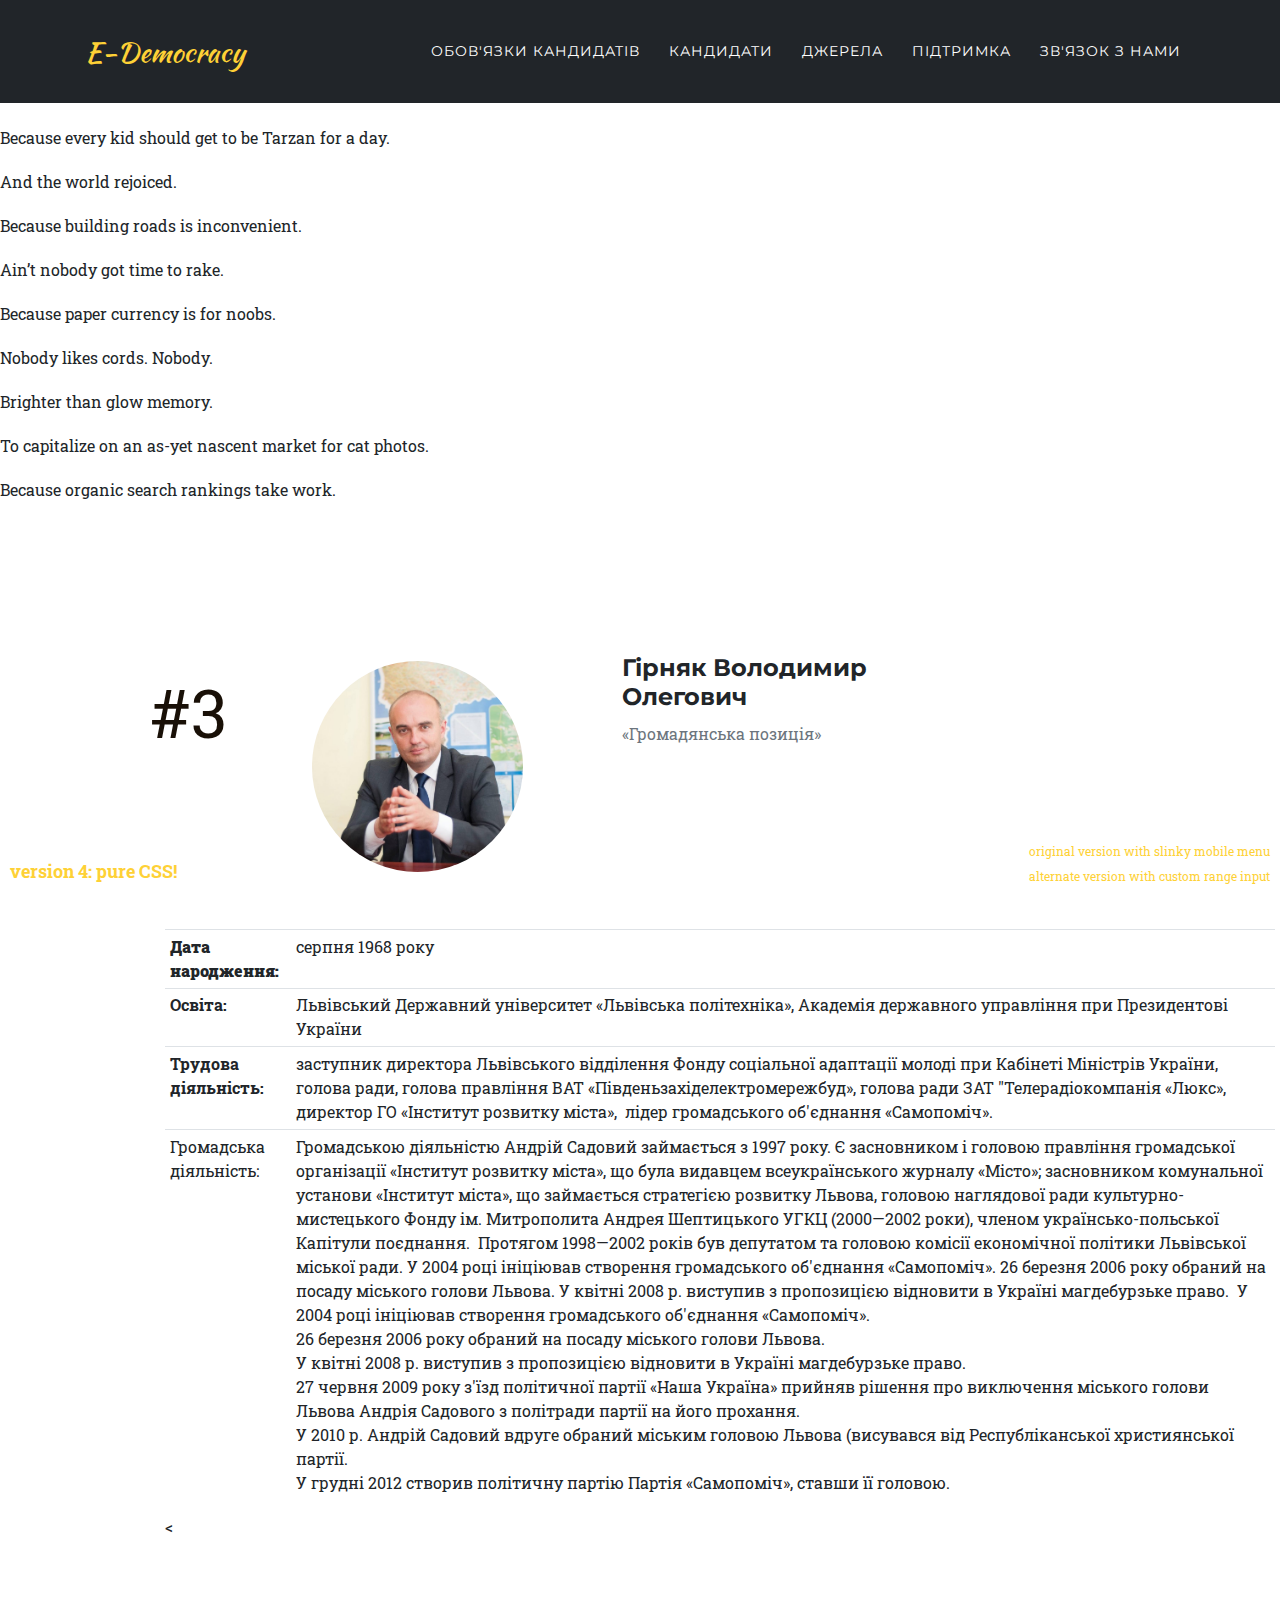
==== profile/poroshenko.html @ 0906f643 "Add all" ====
<!DOCTYPE html>
<html lang="ua">

<head>

    <meta charset="utf-8">
    <meta name="viewport" content="width=device-width, initial-scale=1, shrink-to-fit=no">
    <meta name="description" content="">
    <meta name="author" content="">

    <title>E - Democracy</title>

    <!-- Bootstrap core CSS -->
    <link href="../vendor/bootstrap/css/bootstrap.min.css" rel="stylesheet">

    <!-- Custom fonts for this template -->
    <link href="../vendor/fontawesome-free/css/all.min.css" rel="stylesheet" type="text/css">
    <link href="https://fonts.googleapis.com/css?family=Montserrat:400,700" rel="stylesheet" type="text/css">
    <link href='https://fonts.googleapis.com/css?family=Kaushan+Script' rel='stylesheet' type='text/css'>
    <link href='https://fonts.googleapis.com/css?family=Droid+Serif:400,700,400italic,700italic' rel='stylesheet'
          type='text/css'>
    <link href='https://fonts.googleapis.com/css?family=Roboto+Slab:400,100,300,700' rel='stylesheet' type='text/css'>

    <!-- Custom styles for this template -->
    <link href="../css/agency.min.css" rel="stylesheet">
    <<style media="screen">

    </style>
</head>

<body id="page-top">

<!-- Navigation -->
<nav class="navbar navbar-expand-lg navbar-dark fixed-top" id="mainNav">
    <div class="container">
        <a class="navbar-brand js-scroll-trigger" href="#page-top">E-Democracy</a>
        <button class="navbar-toggler navbar-toggler-right" type="button" data-toggle="collapse"
                data-target="#navbarResponsive" aria-controls="navbarResponsive" aria-expanded="false"
                aria-label="Toggle navigation">
            Menu
            <i class="fas fa-bars"></i>
        </button>
        <div class="collapse navbar-collapse" id="navbarResponsive">
            <ul class="navbar-nav text-uppercase ml-auto">
                <li class="nav-item">
                    <a class="nav-link js-scroll-trigger" href="#services">Обов'язки кандидатів</a>
                </li>
                <li class="nav-item">
                    <a class="nav-link js-scroll-trigger" href="#about">Кандидати</a>
                </li>
                <li class="nav-item">
                    <a class="nav-link js-scroll-trigger" href="#sources">Джерела</a>
                </li>
                <li class="nav-item">
                    <a class="nav-link js-scroll-trigger" href="#donate">Підтримка</a>
                </li>
                <li class="nav-item">
                    <a class="nav-link js-scroll-trigger" href="#contact">Зв'язок з нами</a>
                </li>
            </ul>
        </div>
    </div>
</nav>

<!-- Header -->
<!-- <header class="masthead">
    <div class="container">
        <div class="intro-text">
            <div class="intro-heading text-uppercase">Вибори належать тобі!</div>
            <a class="btn btn-primary btn-xl text-uppercase js-scroll-trigger" href="#about">Переглянути
                кандидатів</a>
        </div>
    </div>
</header> -->
<h1>Notable inventions, <span>1910–2000</span></h1>
<div class="flex-parent">
	<div class="input-flex-container">
		<div class="input">
			<span data-year="1910" data-info="headset"></span>
		</div>
		<div class="input">
			<span data-year="1920" data-info="jungle gym"></span>
		</div>
		<div class="input active">
			<span data-year="1930" data-info="chocolate chip cookie"></span>
		</div>
		<div class="input">
			<span data-year="1940" data-info="Jeep"></span>
		</div>
		<div class="input">
			<span data-year="1950" data-info="leaf blower"></span>
		</div>
		<div class="input">
			<span data-year="1960" data-info="magnetic stripe card"></span>
		</div>
		<div class="input">
			<span data-year="1970" data-info="wireless LAN"></span>
		</div>
		<div class="input">
			<span data-year="1980" data-info="flash memory"></span>
		</div>
		<div class="input">
			<span data-year="1990" data-info="World Wide Web"></span>
		</div>
		<div class="input">
			<span data-year="2000" data-info="Google AdWords"></span>
		</div>
	</div>
	<div class="description-flex-container">
		<p>And future Call of Duty players would thank them.</p>
		<p>Because every kid should get to be Tarzan for a day.</p>
		<p class="active">And the world rejoiced.</p>
		<p>Because building roads is inconvenient.</p>
		<p>Ain’t nobody got time to rake.</p>
		<p>Because paper currency is for noobs.</p>
		<p>Nobody likes cords. Nobody.</p>
		<p>Brighter than glow memory.</p>
		<p>To capitalize on an as-yet nascent market for cat photos.</p>
		<p>Because organic search rankings take work.</p>
	</div>
</div>



<div style="position: absolute; bottom: 40px; right: 10px; font-size: 12px">
	<a href="https://codepen.io/cjl750/pen/XMyRoB" target="_blank">original version with slinky mobile menu</a></div>
<div style="position: absolute; bottom: 15px; right: 10px; font-size: 12px">
	<a href="https://codepen.io/cjl750/pen/wdVxzV" target="_blank">alternate version with custom range input</a></div>
<div style="position: absolute; bottom: 15px; left: 10px; font-size: 18px; font-weight: bold">
	<a href="https://codepen.io/cjl750/pen/MXvYmg" target="_blank">version 4: pure CSS!</a></div>


<!-- Portfolio Modals -->
<!-- Modal 1 -->
            <div class="container" style="margin: 150px">
                                <div class="row">
                                    <div><p style="font-size:50pt; color:#191007;">#3</p></div>
                                    <div class="col-sm-4">
                                        <div class="team-member"><img class="mx-auto rounded-circle"
                                                                      src="../img/3.jpg" alt=""></div>
                                    </div>
                                    <div class="col-sm-4"><h4>Гірняк Володимир Олегович</h4> <!--- candidate name ---> <p
                                            class="text-muted">«Громадянська позиція»</p> <!--- party --->
                                    </div>
                                </div>
                                <div>                     <!-- main info about candidate-->
                                  <table id="table_candidats_id" class="table table-sm">
                                    <tbody>
                                      <tr>
                                        <th scope="row"><b>Дата народження: </b></th>
                                        <td>серпня 1968 року</td>
                                      </tr>
                                      <tr>
                                        <th scope="row">Освіта: </th>
                                        <td>Львівський Державний університет «Львівська
                                        політехніка», Академія державного управління при Президентові України
                                      </tr>
                                      <tr>
                                        <th scope="row">Трудова діяльність: </th>
                                        <td>заступник директора Львівського відділення Фонду соціальної
                                        адаптації молоді при Кабінеті Міністрів України,  голова ради, голова правління ВАТ
                                        «Південьзахіделектромережбуд», голова ради ЗАТ "Телерадіокомпанія «Люкс», директор
                                        ГО «Інститут розвитку міста»,  лідер громадського об'єднання «Самопоміч».
                                      </tr>
                                      <tr>
                                        <td scope="row">Громадська діяльність: </td>
                                        <td colspan="2">Громадською діяльністю Андрій Садовий займається з 1997 року. Є
                                    засновником і головою правління громадської організації «Інститут розвитку міста»,
                                    що була видавцем всеукраїнського журналу «Місто»; засновником комунальної установи
                                    «Інститут міста», що займається стратегією розвитку Львова, головою наглядової ради
                                    культурно-мистецького Фонду ім. Митрополита Андрея Шептицького УГКЦ (2000—2002
                                    роки), членом українсько-польської Капітули поєднання.  Протягом 1998—2002 років був
                                    депутатом та головою комісії економічної політики Львівської міської ради. У
                                     2004 році ініціював створення громадського об'єднання «Самопоміч». 26 березня
                                     2006 року обраний на посаду міського голови Львова. У квітні 2008 р. виступив з
                                     пропозицією відновити в Україні магдебурзьке право.  У
                                      2004 році ініціював створення громадського об'єднання «Самопоміч».  <br>26 березня
                                      2006 року обраний на посаду міського голови Львова.  <br>У квітні 2008 р. виступив з
                                      пропозицією відновити в Україні магдебурзьке право.  <br>27 червня 2009 року з'їзд
                                      політичної партії «Наша Україна» прийняв рішення про виключення міського голови
                                      Львова Андрія Садового з політради партії на його прохання.  <br>У 2010 р. Андрій
                                      Садовий вдруге обраний міським головою Львова (висувався від Республіканської
                                      християнської партії.  <br>У грудні 2012 створив політичну партію Партія
                                      «Самопоміч», ставши її головою.  </td>
                                      </tr>
                                    </tbody>
                                  </table>
                        </div>


<!-- Bootstrap core JavaScript -->
<script src="../vendor/jquery/jquery.min.js"></script>
<script src="../vendor/bootstrap/js/bootstrap.bundle.min.js"></script>

<!-- Plugin JavaScript -->
<script src="../vendor/jquery-easing/jquery.easing.min.js"></script>

<!-- Contact form JavaScript -->
<script src="../js/jqBootstrapValidation.js"></script>
<script src="../js/contact_me.js"></script>

<!-- Custom scripts for this template -->
<script src="../js/agency.min.js"></script>

<script type="text/javascript">
    $(document).ready(function() {
      $(".r_btn").click(function() {
        var elem = $(".r_btn").text();
        if (elem == "Дізнатися більше від ЗМІ") {
          //Stuff to do when btn is in the read more state
          $(".r_btn").text("Приховати");
          $(".r_links").slideDown();
        } else {
          //Stuff to do when btn is in the read less state
          $(".r_btn").text("Дізнатися більше від ЗМІ");
          $(".r_links").slideUp();
        }
      });
    });
</script>

<<script type="text/javascript">
  $(function(){
	var inputs = $('.input');
	var paras = $('.description-flex-container').find('p');
	$(inputs).click(function(){
		var t = $(this),
				ind = t.index(),
				matchedPara = $(paras).eq(ind);

		$(t).add(matchedPara).addClass('active');
		$(inputs).not(t).add($(paras).not(matchedPara)).removeClass('active');
	});
});
</script>

</body>

</html>
---- vendor/fontawesome-free/css/all.min.css ----
/*!
 * Font Awesome Free 5.3.1 by @fontawesome - https://fontawesome.com
 * License - https://fontawesome.com/license/free (Icons: CC BY 4.0, Fonts: SIL OFL 1.1, Code: MIT License)
 */
.fa,.fab,.fal,.far,.fas{-moz-osx-font-smoothing:grayscale;-webkit-font-smoothing:antialiased;display:inline-block;font-style:normal;font-variant:normal;text-rendering:auto;line-height:1}.fa-lg{font-size:1.33333em;line-height:.75em;vertical-align:-.0667em}.fa-xs{font-size:.75em}.fa-sm{font-size:.875em}.fa-1x{font-size:1em}.fa-2x{font-size:2em}.fa-3x{font-size:3em}.fa-4x{font-size:4em}.fa-5x{font-size:5em}.fa-6x{font-size:6em}.fa-7x{font-size:7em}.fa-8x{font-size:8em}.fa-9x{font-size:9em}.fa-10x{font-size:10em}.fa-fw{text-align:center;width:1.25em}.fa-ul{list-style-type:none;margin-left:2.5em;padding-left:0}.fa-ul>li{position:relative}.fa-li{left:-2em;position:absolute;text-align:center;width:2em;line-height:inherit}.fa-border{border:.08em solid #eee;border-radius:.1em;padding:.2em .25em .15em}.fa-pull-left{float:left}.fa-pull-right{float:right}.fa.fa-pull-left,.fab.fa-pull-left,.fal.fa-pull-left,.far.fa-pull-left,.fas.fa-pull-left{margin-right:.3em}.fa.fa-pull-right,.fab.fa-pull-right,.fal.fa-pull-right,.far.fa-pull-right,.fas.fa-pull-right{margin-left:.3em}.fa-spin{animation:fa-spin 2s infinite linear}.fa-pulse{animation:fa-spin 1s infinite steps(8)}@keyframes fa-spin{0%{transform:rotate(0deg)}to{transform:rotate(1turn)}}.fa-rotate-90{-ms-filter:"progid:DXImageTransform.Microsoft.BasicImage(rotation=1)";transform:rotate(90deg)}.fa-rotate-180{-ms-filter:"progid:DXImageTransform.Microsoft.BasicImage(rotation=2)";transform:rotate(180deg)}.fa-rotate-270{-ms-filter:"progid:DXImageTransform.Microsoft.BasicImage(rotation=3)";transform:rotate(270deg)}.fa-flip-horizontal{-ms-filter:"progid:DXImageTransform.Microsoft.BasicImage(rotation=0, mirror=1)";transform:scaleX(-1)}.fa-flip-vertical{transform:scaleY(-1)}.fa-flip-horizontal.fa-flip-vertical,.fa-flip-vertical{-ms-filter:"progid:DXImageTransform.Microsoft.BasicImage(rotation=2, mirror=1)"}.fa-flip-horizontal.fa-flip-vertical{transform:scale(-1)}:root .fa-flip-horizontal,:root .fa-flip-vertical,:root .fa-rotate-90,:root .fa-rotate-180,:root .fa-rotate-270{-webkit-filter:none;filter:none}.fa-stack{display:inline-block;height:2em;line-height:2em;position:relative;vertical-align:middle;width:2em}.fa-stack-1x,.fa-stack-2x{left:0;position:absolute;text-align:center;width:100%}.fa-stack-1x{line-height:inherit}.fa-stack-2x{font-size:2em}.fa-inverse{color:#fff}.fa-500px:before{content:"\f26e"}.fa-accessible-icon:before{content:"\f368"}.fa-accusoft:before{content:"\f369"}.fa-ad:before{content:"\f641"}.fa-address-book:before{content:"\f2b9"}.fa-address-card:before{content:"\f2bb"}.fa-adjust:before{content:"\f042"}.fa-adn:before{content:"\f170"}.fa-adversal:before{content:"\f36a"}.fa-affiliatetheme:before{content:"\f36b"}.fa-air-freshener:before{content:"\f5d0"}.fa-algolia:before{content:"\f36c"}.fa-align-center:before{content:"\f037"}.fa-align-justify:before{content:"\f039"}.fa-align-left:before{content:"\f036"}.fa-align-right:before{content:"\f038"}.fa-alipay:before{content:"\f642"}.fa-allergies:before{content:"\f461"}.fa-amazon:before{content:"\f270"}.fa-amazon-pay:before{content:"\f42c"}.fa-ambulance:before{content:"\f0f9"}.fa-american-sign-language-interpreting:before{content:"\f2a3"}.fa-amilia:before{content:"\f36d"}.fa-anchor:before{content:"\f13d"}.fa-android:before{content:"\f17b"}.fa-angellist:before{content:"\f209"}.fa-angle-double-down:before{content:"\f103"}.fa-angle-double-left:before{content:"\f100"}.fa-angle-double-right:before{content:"\f101"}.fa-angle-double-up:before{content:"\f102"}.fa-angle-down:before{content:"\f107"}.fa-angle-left:before{content:"\f104"}.fa-angle-right:before{content:"\f105"}.fa-angle-up:before{content:"\f106"}.fa-angry:before{content:"\f556"}.fa-angrycreative:before{content:"\f36e"}.fa-angular:before{content:"\f420"}.fa-ankh:before{content:"\f644"}.fa-app-store:before{content:"\f36f"}.fa-app-store-ios:before{content:"\f370"}.fa-apper:before{content:"\f371"}.fa-apple:before{content:"\f179"}.fa-apple-alt:before{content:"\f5d1"}.fa-apple-pay:before{content:"\f415"}.fa-archive:before{content:"\f187"}.fa-archway:before{content:"\f557"}.fa-arrow-alt-circle-down:before{content:"\f358"}.fa-arrow-alt-circle-left:before{content:"\f359"}.fa-arrow-alt-circle-right:before{content:"\f35a"}.fa-arrow-alt-circle-up:before{content:"\f35b"}.fa-arrow-circle-down:before{content:"\f0ab"}.fa-arrow-circle-left:before{content:"\f0a8"}.fa-arrow-circle-right:before{content:"\f0a9"}.fa-arrow-circle-up:before{content:"\f0aa"}.fa-arrow-down:before{content:"\f063"}.fa-arrow-left:before{content:"\f060"}.fa-arrow-right:before{content:"\f061"}.fa-arrow-up:before{content:"\f062"}.fa-arrows-alt:before{content:"\f0b2"}.fa-arrows-alt-h:before{content:"\f337"}.fa-arrows-alt-v:before{content:"\f338"}.fa-assistive-listening-systems:before{content:"\f2a2"}.fa-asterisk:before{content:"\f069"}.fa-asymmetrik:before{content:"\f372"}.fa-at:before{content:"\f1fa"}.fa-atlas:before{content:"\f558"}.fa-atom:before{content:"\f5d2"}.fa-audible:before{content:"\f373"}.fa-audio-description:before{content:"\f29e"}.fa-autoprefixer:before{content:"\f41c"}.fa-avianex:before{content:"\f374"}.fa-aviato:before{content:"\f421"}.fa-award:before{content:"\f559"}.fa-aws:before{content:"\f375"}.fa-backspace:before{content:"\f55a"}.fa-backward:before{content:"\f04a"}.fa-balance-scale:before{content:"\f24e"}.fa-ban:before{content:"\f05e"}.fa-band-aid:before{content:"\f462"}.fa-bandcamp:before{content:"\f2d5"}.fa-barcode:before{content:"\f02a"}.fa-bars:before{content:"\f0c9"}.fa-baseball-ball:before{content:"\f433"}.fa-basketball-ball:before{content:"\f434"}.fa-bath:before{content:"\f2cd"}.fa-battery-empty:before{content:"\f244"}.fa-battery-full:before{content:"\f240"}.fa-battery-half:before{content:"\f242"}.fa-battery-quarter:before{content:"\f243"}.fa-battery-three-quarters:before{content:"\f241"}.fa-bed:before{content:"\f236"}.fa-beer:before{content:"\f0fc"}.fa-behance:before{content:"\f1b4"}.fa-behance-square:before{content:"\f1b5"}.fa-bell:before{content:"\f0f3"}.fa-bell-slash:before{content:"\f1f6"}.fa-bezier-curve:before{content:"\f55b"}.fa-bible:before{content:"\f647"}.fa-bicycle:before{content:"\f206"}.fa-bimobject:before{content:"\f378"}.fa-binoculars:before{content:"\f1e5"}.fa-birthday-cake:before{content:"\f1fd"}.fa-bitbucket:before{content:"\f171"}.fa-bitcoin:before{content:"\f379"}.fa-bity:before{content:"\f37a"}.fa-black-tie:before{content:"\f27e"}.fa-blackberry:before{content:"\f37b"}.fa-blender:before{content:"\f517"}.fa-blind:before{content:"\f29d"}.fa-blogger:before{content:"\f37c"}.fa-blogger-b:before{content:"\f37d"}.fa-bluetooth:before{content:"\f293"}.fa-bluetooth-b:before{content:"\f294"}.fa-bold:before{content:"\f032"}.fa-bolt:before{content:"\f0e7"}.fa-bomb:before{content:"\f1e2"}.fa-bone:before{content:"\f5d7"}.fa-bong:before{content:"\f55c"}.fa-book:before{content:"\f02d"}.fa-book-open:before{content:"\f518"}.fa-book-reader:before{content:"\f5da"}.fa-bookmark:before{content:"\f02e"}.fa-bowling-ball:before{content:"\f436"}.fa-box:before{content:"\f466"}.fa-box-open:before{content:"\f49e"}.fa-boxes:before{content:"\f468"}.fa-braille:before{content:"\f2a1"}.fa-brain:before{content:"\f5dc"}.fa-briefcase:before{content:"\f0b1"}.fa-briefcase-medical:before{content:"\f469"}.fa-broadcast-tower:before{content:"\f519"}.fa-broom:before{content:"\f51a"}.fa-brush:before{content:"\f55d"}.fa-btc:before{content:"\f15a"}.fa-bug:before{content:"\f188"}.fa-building:before{content:"\f1ad"}.fa-bullhorn:before{content:"\f0a1"}.fa-bullseye:before{content:"\f140"}.fa-burn:before{content:"\f46a"}.fa-buromobelexperte:before{content:"\f37f"}.fa-bus:before{content:"\f207"}.fa-bus-alt:before{content:"\f55e"}.fa-business-time:before{content:"\f64a"}.fa-buysellads:before{content:"\f20d"}.fa-calculator:before{content:"\f1ec"}.fa-calendar:before{content:"\f133"}.fa-calendar-alt:before{content:"\f073"}.fa-calendar-check:before{content:"\f274"}.fa-calendar-minus:before{content:"\f272"}.fa-calendar-plus:before{content:"\f271"}.fa-calendar-times:before{content:"\f273"}.fa-camera:before{content:"\f030"}.fa-camera-retro:before{content:"\f083"}.fa-cannabis:before{content:"\f55f"}.fa-capsules:before{content:"\f46b"}.fa-car:before{content:"\f1b9"}.fa-car-alt:before{content:"\f5de"}.fa-car-battery:before{content:"\f5df"}.fa-car-crash:before{content:"\f5e1"}.fa-car-side:before{content:"\f5e4"}.fa-caret-down:before{content:"\f0d7"}.fa-caret-left:before{content:"\f0d9"}.fa-caret-right:before{content:"\f0da"}.fa-caret-square-down:before{content:"\f150"}.fa-caret-square-left:before{content:"\f191"}.fa-caret-square-right:before{content:"\f152"}.fa-caret-square-up:before{content:"\f151"}.fa-caret-up:before{content:"\f0d8"}.fa-cart-arrow-down:before{content:"\f218"}.fa-cart-plus:before{content:"\f217"}.fa-cc-amazon-pay:before{content:"\f42d"}.fa-cc-amex:before{content:"\f1f3"}.fa-cc-apple-pay:before{content:"\f416"}.fa-cc-diners-club:before{content:"\f24c"}.fa-cc-discover:before{content:"\f1f2"}.fa-cc-jcb:before{content:"\f24b"}.fa-cc-mastercard:before{content:"\f1f1"}.fa-cc-paypal:before{content:"\f1f4"}.fa-cc-stripe:before{content:"\f1f5"}.fa-cc-visa:before{content:"\f1f0"}.fa-centercode:before{content:"\f380"}.fa-certificate:before{content:"\f0a3"}.fa-chalkboard:before{content:"\f51b"}.fa-chalkboard-teacher:before{content:"\f51c"}.fa-charging-station:before{content:"\f5e7"}.fa-chart-area:before{content:"\f1fe"}.fa-chart-bar:before{content:"\f080"}.fa-chart-line:before{content:"\f201"}.fa-chart-pie:before{content:"\f200"}.fa-check:before{content:"\f00c"}.fa-check-circle:before{content:"\f058"}.fa-check-double:before{content:"\f560"}.fa-check-square:before{content:"\f14a"}.fa-chess:before{content:"\f439"}.fa-chess-bishop:before{content:"\f43a"}.fa-chess-board:before{content:"\f43c"}.fa-chess-king:before{content:"\f43f"}.fa-chess-knight:before{content:"\f441"}.fa-chess-pawn:before{content:"\f443"}.fa-chess-queen:before{content:"\f445"}.fa-chess-rook:before{content:"\f447"}.fa-chevron-circle-down:before{content:"\f13a"}.fa-chevron-circle-left:before{content:"\f137"}.fa-chevron-circle-right:before{content:"\f138"}.fa-chevron-circle-up:before{content:"\f139"}.fa-chevron-down:before{content:"\f078"}.fa-chevron-left:before{content:"\f053"}.fa-chevron-right:before{content:"\f054"}.fa-chevron-up:before{content:"\f077"}.fa-child:before{content:"\f1ae"}.fa-chrome:before{content:"\f268"}.fa-church:before{content:"\f51d"}.fa-circle:before{content:"\f111"}.fa-circle-notch:before{content:"\f1ce"}.fa-city:before{content:"\f64f"}.fa-clipboard:before{content:"\f328"}.fa-clipboard-check:before{content:"\f46c"}.fa-clipboard-list:before{content:"\f46d"}.fa-clock:before{content:"\f017"}.fa-clone:before{content:"\f24d"}.fa-closed-captioning:before{content:"\f20a"}.fa-cloud:before{content:"\f0c2"}.fa-cloud-download-alt:before{content:"\f381"}.fa-cloud-upload-alt:before{content:"\f382"}.fa-cloudscale:before{content:"\f383"}.fa-cloudsmith:before{content:"\f384"}.fa-cloudversify:before{content:"\f385"}.fa-cocktail:before{content:"\f561"}.fa-code:before{content:"\f121"}.fa-code-branch:before{content:"\f126"}.fa-codepen:before{content:"\f1cb"}.fa-codiepie:before{content:"\f284"}.fa-coffee:before{content:"\f0f4"}.fa-cog:before{content:"\f013"}.fa-cogs:before{content:"\f085"}.fa-coins:before{content:"\f51e"}.fa-columns:before{content:"\f0db"}.fa-comment:before{content:"\f075"}.fa-comment-alt:before{content:"\f27a"}.fa-comment-dollar:before{content:"\f651"}.fa-comment-dots:before{content:"\f4ad"}.fa-comment-slash:before{content:"\f4b3"}.fa-comments:before{content:"\f086"}.fa-comments-dollar:before{content:"\f653"}.fa-compact-disc:before{content:"\f51f"}.fa-compass:before{content:"\f14e"}.fa-compress:before{content:"\f066"}.fa-concierge-bell:before{content:"\f562"}.fa-connectdevelop:before{content:"\f20e"}.fa-contao:before{content:"\f26d"}.fa-cookie:before{content:"\f563"}.fa-cookie-bite:before{content:"\f564"}.fa-copy:before{content:"\f0c5"}.fa-copyright:before{content:"\f1f9"}.fa-couch:before{content:"\f4b8"}.fa-cpanel:before{content:"\f388"}.fa-creative-commons:before{content:"\f25e"}.fa-creative-commons-by:before{content:"\f4e7"}.fa-creative-commons-nc:before{content:"\f4e8"}.fa-creative-commons-nc-eu:before{content:"\f4e9"}.fa-creative-commons-nc-jp:before{content:"\f4ea"}.fa-creative-commons-nd:before{content:"\f4eb"}.fa-creative-commons-pd:before{content:"\f4ec"}.fa-creative-commons-pd-alt:before{content:"\f4ed"}.fa-creative-commons-remix:before{content:"\f4ee"}.fa-creative-commons-sa:before{content:"\f4ef"}.fa-creative-commons-sampling:before{content:"\f4f0"}.fa-creative-commons-sampling-plus:before{content:"\f4f1"}.fa-creative-commons-share:before{content:"\f4f2"}.fa-credit-card:before{content:"\f09d"}.fa-crop:before{content:"\f125"}.fa-crop-alt:before{content:"\f565"}.fa-cross:before{content:"\f654"}.fa-crosshairs:before{content:"\f05b"}.fa-crow:before{content:"\f520"}.fa-crown:before{content:"\f521"}.fa-css3:before{content:"\f13c"}.fa-css3-alt:before{content:"\f38b"}.fa-cube:before{content:"\f1b2"}.fa-cubes:before{content:"\f1b3"}.fa-cut:before{content:"\f0c4"}.fa-cuttlefish:before{content:"\f38c"}.fa-d-and-d:before{content:"\f38d"}.fa-dashcube:before{content:"\f210"}.fa-database:before{content:"\f1c0"}.fa-deaf:before{content:"\f2a4"}.fa-delicious:before{content:"\f1a5"}.fa-deploydog:before{content:"\f38e"}.fa-deskpro:before{content:"\f38f"}.fa-desktop:before{content:"\f108"}.fa-deviantart:before{content:"\f1bd"}.fa-dharmachakra:before{content:"\f655"}.fa-diagnoses:before{content:"\f470"}.fa-dice:before{content:"\f522"}.fa-dice-five:before{content:"\f523"}.fa-dice-four:before{content:"\f524"}.fa-dice-one:before{content:"\f525"}.fa-dice-six:before{content:"\f526"}.fa-dice-three:before{content:"\f527"}.fa-dice-two:before{content:"\f528"}.fa-digg:before{content:"\f1a6"}.fa-digital-ocean:before{content:"\f391"}.fa-digital-tachograph:before{content:"\f566"}.fa-directions:before{content:"\f5eb"}.fa-discord:before{content:"\f392"}.fa-discourse:before{content:"\f393"}.fa-divide:before{content:"\f529"}.fa-dizzy:before{content:"\f567"}.fa-dna:before{content:"\f471"}.fa-dochub:before{content:"\f394"}.fa-docker:before{content:"\f395"}.fa-dollar-sign:before{content:"\f155"}.fa-dolly:before{content:"\f472"}.fa-dolly-flatbed:before{content:"\f474"}.fa-donate:before{content:"\f4b9"}.fa-door-closed:before{content:"\f52a"}.fa-door-open:before{content:"\f52b"}.fa-dot-circle:before{content:"\f192"}.fa-dove:before{content:"\f4ba"}.fa-download:before{content:"\f019"}.fa-draft2digital:before{content:"\f396"}.fa-drafting-compass:before{content:"\f568"}.fa-draw-polygon:before{content:"\f5ee"}.fa-dribbble:before{content:"\f17d"}.fa-dribbble-square:before{content:"\f397"}.fa-dropbox:before{content:"\f16b"}.fa-drum:before{content:"\f569"}.fa-drum-steelpan:before{content:"\f56a"}.fa-drupal:before{content:"\f1a9"}.fa-dumbbell:before{content:"\f44b"}.fa-dyalog:before{content:"\f399"}.fa-earlybirds:before{content:"\f39a"}.fa-ebay:before{content:"\f4f4"}.fa-edge:before{content:"\f282"}.fa-edit:before{content:"\f044"}.fa-eject:before{content:"\f052"}.fa-elementor:before{content:"\f430"}.fa-ellipsis-h:before{content:"\f141"}.fa-ellipsis-v:before{content:"\f142"}.fa-ello:before{content:"\f5f1"}.fa-ember:before{content:"\f423"}.fa-empire:before{content:"\f1d1"}.fa-envelope:before{content:"\f0e0"}.fa-envelope-open:before{content:"\f2b6"}.fa-envelope-open-text:before{content:"\f658"}.fa-envelope-square:before{content:"\f199"}.fa-envira:before{content:"\f299"}.fa-equals:before{content:"\f52c"}.fa-eraser:before{content:"\f12d"}.fa-erlang:before{content:"\f39d"}.fa-ethereum:before{content:"\f42e"}.fa-etsy:before{content:"\f2d7"}.fa-euro-sign:before{content:"\f153"}.fa-exchange-alt:before{content:"\f362"}.fa-exclamation:before{content:"\f12a"}.fa-exclamation-circle:before{content:"\f06a"}.fa-exclamation-triangle:before{content:"\f071"}.fa-expand:before{content:"\f065"}.fa-expand-arrows-alt:before{content:"\f31e"}.fa-expeditedssl:before{content:"\f23e"}.fa-external-link-alt:before{content:"\f35d"}.fa-external-link-square-alt:before{content:"\f360"}.fa-eye:before{content:"\f06e"}.fa-eye-dropper:before{content:"\f1fb"}.fa-eye-slash:before{content:"\f070"}.fa-facebook:before{content:"\f09a"}.fa-facebook-f:before{content:"\f39e"}.fa-facebook-messenger:before{content:"\f39f"}.fa-facebook-square:before{content:"\f082"}.fa-fast-backward:before{content:"\f049"}.fa-fast-forward:before{content:"\f050"}.fa-fax:before{content:"\f1ac"}.fa-feather:before{content:"\f52d"}.fa-feather-alt:before{content:"\f56b"}.fa-female:before{content:"\f182"}.fa-fighter-jet:before{content:"\f0fb"}.fa-file:before{content:"\f15b"}.fa-file-alt:before{content:"\f15c"}.fa-file-archive:before{content:"\f1c6"}.fa-file-audio:before{content:"\f1c7"}.fa-file-code:before{content:"\f1c9"}.fa-file-contract:before{content:"\f56c"}.fa-file-download:before{content:"\f56d"}.fa-file-excel:before{content:"\f1c3"}.fa-file-export:before{content:"\f56e"}.fa-file-image:before{content:"\f1c5"}.fa-file-import:before{content:"\f56f"}.fa-file-invoice:before{content:"\f570"}.fa-file-invoice-dollar:before{content:"\f571"}.fa-file-medical:before{content:"\f477"}.fa-file-medical-alt:before{content:"\f478"}.fa-file-pdf:before{content:"\f1c1"}.fa-file-powerpoint:before{content:"\f1c4"}.fa-file-prescription:before{content:"\f572"}.fa-file-signature:before{content:"\f573"}.fa-file-upload:before{content:"\f574"}.fa-file-video:before{content:"\f1c8"}.fa-file-word:before{content:"\f1c2"}.fa-fill:before{content:"\f575"}.fa-fill-drip:before{content:"\f576"}.fa-film:before{content:"\f008"}.fa-filter:before{content:"\f0b0"}.fa-fingerprint:before{content:"\f577"}.fa-fire:before{content:"\f06d"}.fa-fire-extinguisher:before{content:"\f134"}.fa-firefox:before{content:"\f269"}.fa-first-aid:before{content:"\f479"}.fa-first-order:before{content:"\f2b0"}.fa-first-order-alt:before{content:"\f50a"}.fa-firstdraft:before{content:"\f3a1"}.fa-fish:before{content:"\f578"}.fa-flag:before{content:"\f024"}.fa-flag-checkered:before{content:"\f11e"}.fa-flask:before{content:"\f0c3"}.fa-flickr:before{content:"\f16e"}.fa-flipboard:before{content:"\f44d"}.fa-flushed:before{content:"\f579"}.fa-fly:before{content:"\f417"}.fa-folder:before{content:"\f07b"}.fa-folder-minus:before{content:"\f65d"}.fa-folder-open:before{content:"\f07c"}.fa-folder-plus:before{content:"\f65e"}.fa-font:before{content:"\f031"}.fa-font-awesome:before{content:"\f2b4"}.fa-font-awesome-alt:before{content:"\f35c"}.fa-font-awesome-flag:before{content:"\f425"}.fa-font-awesome-logo-full:before{content:"\f4e6"}.fa-fonticons:before{content:"\f280"}.fa-fonticons-fi:before{content:"\f3a2"}.fa-football-ball:before{content:"\f44e"}.fa-fort-awesome:before{content:"\f286"}.fa-fort-awesome-alt:before{content:"\f3a3"}.fa-forumbee:before{content:"\f211"}.fa-forward:before{content:"\f04e"}.fa-foursquare:before{content:"\f180"}.fa-free-code-camp:before{content:"\f2c5"}.fa-freebsd:before{content:"\f3a4"}.fa-frog:before{content:"\f52e"}.fa-frown:before{content:"\f119"}.fa-frown-open:before{content:"\f57a"}.fa-fulcrum:before{content:"\f50b"}.fa-funnel-dollar:before{content:"\f662"}.fa-futbol:before{content:"\f1e3"}.fa-galactic-republic:before{content:"\f50c"}.fa-galactic-senate:before{content:"\f50d"}.fa-gamepad:before{content:"\f11b"}.fa-gas-pump:before{content:"\f52f"}.fa-gavel:before{content:"\f0e3"}.fa-gem:before{content:"\f3a5"}.fa-genderless:before{content:"\f22d"}.fa-get-pocket:before{content:"\f265"}.fa-gg:before{content:"\f260"}.fa-gg-circle:before{content:"\f261"}.fa-gift:before{content:"\f06b"}.fa-git:before{content:"\f1d3"}.fa-git-square:before{content:"\f1d2"}.fa-github:before{content:"\f09b"}.fa-github-alt:before{content:"\f113"}.fa-github-square:before{content:"\f092"}.fa-gitkraken:before{content:"\f3a6"}.fa-gitlab:before{content:"\f296"}.fa-gitter:before{content:"\f426"}.fa-glass-martini:before{content:"\f000"}.fa-glass-martini-alt:before{content:"\f57b"}.fa-glasses:before{content:"\f530"}.fa-glide:before{content:"\f2a5"}.fa-glide-g:before{content:"\f2a6"}.fa-globe:before{content:"\f0ac"}.fa-globe-africa:before{content:"\f57c"}.fa-globe-americas:before{content:"\f57d"}.fa-globe-asia:before{content:"\f57e"}.fa-gofore:before{content:"\f3a7"}.fa-golf-ball:before{content:"\f450"}.fa-goodreads:before{content:"\f3a8"}.fa-goodreads-g:before{content:"\f3a9"}.fa-google:before{content:"\f1a0"}.fa-google-drive:before{content:"\f3aa"}.fa-google-play:before{content:"\f3ab"}.fa-google-plus:before{content:"\f2b3"}.fa-google-plus-g:before{content:"\f0d5"}.fa-google-plus-square:before{content:"\f0d4"}.fa-google-wallet:before{content:"\f1ee"}.fa-gopuram:before{content:"\f664"}.fa-graduation-cap:before{content:"\f19d"}.fa-gratipay:before{content:"\f184"}.fa-grav:before{content:"\f2d6"}.fa-greater-than:before{content:"\f531"}.fa-greater-than-equal:before{content:"\f532"}.fa-grimace:before{content:"\f57f"}.fa-grin:before{content:"\f580"}.fa-grin-alt:before{content:"\f581"}.fa-grin-beam:before{content:"\f582"}.fa-grin-beam-sweat:before{content:"\f583"}.fa-grin-hearts:before{content:"\f584"}.fa-grin-squint:before{content:"\f585"}.fa-grin-squint-tears:before{content:"\f586"}.fa-grin-stars:before{content:"\f587"}.fa-grin-tears:before{content:"\f588"}.fa-grin-tongue:before{content:"\f589"}.fa-grin-tongue-squint:before{content:"\f58a"}.fa-grin-tongue-wink:before{content:"\f58b"}.fa-grin-wink:before{content:"\f58c"}.fa-grip-horizontal:before{content:"\f58d"}.fa-grip-vertical:before{content:"\f58e"}.fa-gripfire:before{content:"\f3ac"}.fa-grunt:before{content:"\f3ad"}.fa-gulp:before{content:"\f3ae"}.fa-h-square:before{content:"\f0fd"}.fa-hacker-news:before{content:"\f1d4"}.fa-hacker-news-square:before{content:"\f3af"}.fa-hackerrank:before{content:"\f5f7"}.fa-hamsa:before{content:"\f665"}.fa-hand-holding:before{content:"\f4bd"}.fa-hand-holding-heart:before{content:"\f4be"}.fa-hand-holding-usd:before{content:"\f4c0"}.fa-hand-lizard:before{content:"\f258"}.fa-hand-paper:before{content:"\f256"}.fa-hand-peace:before{content:"\f25b"}.fa-hand-point-down:before{content:"\f0a7"}.fa-hand-point-left:before{content:"\f0a5"}.fa-hand-point-right:before{content:"\f0a4"}.fa-hand-point-up:before{content:"\f0a6"}.fa-hand-pointer:before{content:"\f25a"}.fa-hand-rock:before{content:"\f255"}.fa-hand-scissors:before{content:"\f257"}.fa-hand-spock:before{content:"\f259"}.fa-hands:before{content:"\f4c2"}.fa-hands-helping:before{content:"\f4c4"}.fa-handshake:before{content:"\f2b5"}.fa-hashtag:before{content:"\f292"}.fa-haykal:before{content:"\f666"}.fa-hdd:before{content:"\f0a0"}.fa-heading:before{content:"\f1dc"}.fa-headphones:before{content:"\f025"}.fa-headphones-alt:before{content:"\f58f"}.fa-headset:before{content:"\f590"}.fa-heart:before{content:"\f004"}.fa-heartbeat:before{content:"\f21e"}.fa-helicopter:before{content:"\f533"}.fa-highlighter:before{content:"\f591"}.fa-hips:before{content:"\f452"}.fa-hire-a-helper:before{content:"\f3b0"}.fa-history:before{content:"\f1da"}.fa-hockey-puck:before{content:"\f453"}.fa-home:before{content:"\f015"}.fa-hooli:before{content:"\f427"}.fa-hornbill:before{content:"\f592"}.fa-hospital:before{content:"\f0f8"}.fa-hospital-alt:before{content:"\f47d"}.fa-hospital-symbol:before{content:"\f47e"}.fa-hot-tub:before{content:"\f593"}.fa-hotel:before{content:"\f594"}.fa-hotjar:before{content:"\f3b1"}.fa-hourglass:before{content:"\f254"}.fa-hourglass-end:before{content:"\f253"}.fa-hourglass-half:before{content:"\f252"}.fa-hourglass-start:before{content:"\f251"}.fa-houzz:before{content:"\f27c"}.fa-html5:before{content:"\f13b"}.fa-hubspot:before{content:"\f3b2"}.fa-i-cursor:before{content:"\f246"}.fa-id-badge:before{content:"\f2c1"}.fa-id-card:before{content:"\f2c2"}.fa-id-card-alt:before{content:"\f47f"}.fa-image:before{content:"\f03e"}.fa-images:before{content:"\f302"}.fa-imdb:before{content:"\f2d8"}.fa-inbox:before{content:"\f01c"}.fa-indent:before{content:"\f03c"}.fa-industry:before{content:"\f275"}.fa-infinity:before{content:"\f534"}.fa-info:before{content:"\f129"}.fa-info-circle:before{content:"\f05a"}.fa-instagram:before{content:"\f16d"}.fa-internet-explorer:before{content:"\f26b"}.fa-ioxhost:before{content:"\f208"}.fa-italic:before{content:"\f033"}.fa-itunes:before{content:"\f3b4"}.fa-itunes-note:before{content:"\f3b5"}.fa-java:before{content:"\f4e4"}.fa-jedi:before{content:"\f669"}.fa-jedi-order:before{content:"\f50e"}.fa-jenkins:before{content:"\f3b6"}.fa-joget:before{content:"\f3b7"}.fa-joint:before{content:"\f595"}.fa-joomla:before{content:"\f1aa"}.fa-journal-whills:before{content:"\f66a"}.fa-js:before{content:"\f3b8"}.fa-js-square:before{content:"\f3b9"}.fa-jsfiddle:before{content:"\f1cc"}.fa-kaaba:before{content:"\f66b"}.fa-kaggle:before{content:"\f5fa"}.fa-key:before{content:"\f084"}.fa-keybase:before{content:"\f4f5"}.fa-keyboard:before{content:"\f11c"}.fa-keycdn:before{content:"\f3ba"}.fa-khanda:before{content:"\f66d"}.fa-kickstarter:before{content:"\f3bb"}.fa-kickstarter-k:before{content:"\f3bc"}.fa-kiss:before{content:"\f596"}.fa-kiss-beam:before{content:"\f597"}.fa-kiss-wink-heart:before{content:"\f598"}.fa-kiwi-bird:before{content:"\f535"}.fa-korvue:before{content:"\f42f"}.fa-landmark:before{content:"\f66f"}.fa-language:before{content:"\f1ab"}.fa-laptop:before{content:"\f109"}.fa-laptop-code:before{content:"\f5fc"}.fa-laravel:before{content:"\f3bd"}.fa-lastfm:before{content:"\f202"}.fa-lastfm-square:before{content:"\f203"}.fa-laugh:before{content:"\f599"}.fa-laugh-beam:before{content:"\f59a"}.fa-laugh-squint:before{content:"\f59b"}.fa-laugh-wink:before{content:"\f59c"}.fa-layer-group:before{content:"\f5fd"}.fa-leaf:before{content:"\f06c"}.fa-leanpub:before{content:"\f212"}.fa-lemon:before{content:"\f094"}.fa-less:before{content:"\f41d"}.fa-less-than:before{content:"\f536"}.fa-less-than-equal:before{content:"\f537"}.fa-level-down-alt:before{content:"\f3be"}.fa-level-up-alt:before{content:"\f3bf"}.fa-life-ring:before{content:"\f1cd"}.fa-lightbulb:before{content:"\f0eb"}.fa-line:before{content:"\f3c0"}.fa-link:before{content:"\f0c1"}.fa-linkedin:before{content:"\f08c"}.fa-linkedin-in:before{content:"\f0e1"}.fa-linode:before{content:"\f2b8"}.fa-linux:before{content:"\f17c"}.fa-lira-sign:before{content:"\f195"}.fa-list:before{content:"\f03a"}.fa-list-alt:before{content:"\f022"}.fa-list-ol:before{content:"\f0cb"}.fa-list-ul:before{content:"\f0ca"}.fa-location-arrow:before{content:"\f124"}.fa-lock:before{content:"\f023"}.fa-lock-open:before{content:"\f3c1"}.fa-long-arrow-alt-down:before{content:"\f309"}.fa-long-arrow-alt-left:before{content:"\f30a"}.fa-long-arrow-alt-right:before{content:"\f30b"}.fa-long-arrow-alt-up:before{content:"\f30c"}.fa-low-vision:before{content:"\f2a8"}.fa-luggage-cart:before{content:"\f59d"}.fa-lyft:before{content:"\f3c3"}.fa-magento:before{content:"\f3c4"}.fa-magic:before{content:"\f0d0"}.fa-magnet:before{content:"\f076"}.fa-mail-bulk:before{content:"\f674"}.fa-mailchimp:before{content:"\f59e"}.fa-male:before{content:"\f183"}.fa-mandalorian:before{content:"\f50f"}.fa-map:before{content:"\f279"}.fa-map-marked:before{content:"\f59f"}.fa-map-marked-alt:before{content:"\f5a0"}.fa-map-marker:before{content:"\f041"}.fa-map-marker-alt:before{content:"\f3c5"}.fa-map-pin:before{content:"\f276"}.fa-map-signs:before{content:"\f277"}.fa-markdown:before{content:"\f60f"}.fa-marker:before{content:"\f5a1"}.fa-mars:before{content:"\f222"}.fa-mars-double:before{content:"\f227"}.fa-mars-stroke:before{content:"\f229"}.fa-mars-stroke-h:before{content:"\f22b"}.fa-mars-stroke-v:before{content:"\f22a"}.fa-mastodon:before{content:"\f4f6"}.fa-maxcdn:before{content:"\f136"}.fa-medal:before{content:"\f5a2"}.fa-medapps:before{content:"\f3c6"}.fa-medium:before{content:"\f23a"}.fa-medium-m:before{content:"\f3c7"}.fa-medkit:before{content:"\f0fa"}.fa-medrt:before{content:"\f3c8"}.fa-meetup:before{content:"\f2e0"}.fa-megaport:before{content:"\f5a3"}.fa-meh:before{content:"\f11a"}.fa-meh-blank:before{content:"\f5a4"}.fa-meh-rolling-eyes:before{content:"\f5a5"}.fa-memory:before{content:"\f538"}.fa-menorah:before{content:"\f676"}.fa-mercury:before{content:"\f223"}.fa-microchip:before{content:"\f2db"}.fa-microphone:before{content:"\f130"}.fa-microphone-alt:before{content:"\f3c9"}.fa-microphone-alt-slash:before{content:"\f539"}.fa-microphone-slash:before{content:"\f131"}.fa-microscope:before{content:"\f610"}.fa-microsoft:before{content:"\f3ca"}.fa-minus:before{content:"\f068"}.fa-minus-circle:before{content:"\f056"}.fa-minus-square:before{content:"\f146"}.fa-mix:before{content:"\f3cb"}.fa-mixcloud:before{content:"\f289"}.fa-mizuni:before{content:"\f3cc"}.fa-mobile:before{content:"\f10b"}.fa-mobile-alt:before{content:"\f3cd"}.fa-modx:before{content:"\f285"}.fa-monero:before{content:"\f3d0"}.fa-money-bill:before{content:"\f0d6"}.fa-money-bill-alt:before{content:"\f3d1"}.fa-money-bill-wave:before{content:"\f53a"}.fa-money-bill-wave-alt:before{content:"\f53b"}.fa-money-check:before{content:"\f53c"}.fa-money-check-alt:before{content:"\f53d"}.fa-monument:before{content:"\f5a6"}.fa-moon:before{content:"\f186"}.fa-mortar-pestle:before{content:"\f5a7"}.fa-mosque:before{content:"\f678"}.fa-motorcycle:before{content:"\f21c"}.fa-mouse-pointer:before{content:"\f245"}.fa-music:before{content:"\f001"}.fa-napster:before{content:"\f3d2"}.fa-neos:before{content:"\f612"}.fa-neuter:before{content:"\f22c"}.fa-newspaper:before{content:"\f1ea"}.fa-nimblr:before{content:"\f5a8"}.fa-nintendo-switch:before{content:"\f418"}.fa-node:before{content:"\f419"}.fa-node-js:before{content:"\f3d3"}.fa-not-equal:before{content:"\f53e"}.fa-notes-medical:before{content:"\f481"}.fa-npm:before{content:"\f3d4"}.fa-ns8:before{content:"\f3d5"}.fa-nutritionix:before{content:"\f3d6"}.fa-object-group:before{content:"\f247"}.fa-object-ungroup:before{content:"\f248"}.fa-odnoklassniki:before{content:"\f263"}.fa-odnoklassniki-square:before{content:"\f264"}.fa-oil-can:before{content:"\f613"}.fa-old-republic:before{content:"\f510"}.fa-om:before{content:"\f679"}.fa-opencart:before{content:"\f23d"}.fa-openid:before{content:"\f19b"}.fa-opera:before{content:"\f26a"}.fa-optin-monster:before{content:"\f23c"}.fa-osi:before{content:"\f41a"}.fa-outdent:before{content:"\f03b"}.fa-page4:before{content:"\f3d7"}.fa-pagelines:before{content:"\f18c"}.fa-paint-brush:before{content:"\f1fc"}.fa-paint-roller:before{content:"\f5aa"}.fa-palette:before{content:"\f53f"}.fa-palfed:before{content:"\f3d8"}.fa-pallet:before{content:"\f482"}.fa-paper-plane:before{content:"\f1d8"}.fa-paperclip:before{content:"\f0c6"}.fa-parachute-box:before{content:"\f4cd"}.fa-paragraph:before{content:"\f1dd"}.fa-parking:before{content:"\f540"}.fa-passport:before{content:"\f5ab"}.fa-pastafarianism:before{content:"\f67b"}.fa-paste:before{content:"\f0ea"}.fa-patreon:before{content:"\f3d9"}.fa-pause:before{content:"\f04c"}.fa-pause-circle:before{content:"\f28b"}.fa-paw:before{content:"\f1b0"}.fa-paypal:before{content:"\f1ed"}.fa-peace:before{content:"\f67c"}.fa-pen:before{content:"\f304"}.fa-pen-alt:before{content:"\f305"}.fa-pen-fancy:before{content:"\f5ac"}.fa-pen-nib:before{content:"\f5ad"}.fa-pen-square:before{content:"\f14b"}.fa-pencil-alt:before{content:"\f303"}.fa-pencil-ruler:before{content:"\f5ae"}.fa-people-carry:before{content:"\f4ce"}.fa-percent:before{content:"\f295"}.fa-percentage:before{content:"\f541"}.fa-periscope:before{content:"\f3da"}.fa-phabricator:before{content:"\f3db"}.fa-phoenix-framework:before{content:"\f3dc"}.fa-phoenix-squadron:before{content:"\f511"}.fa-phone:before{content:"\f095"}.fa-phone-slash:before{content:"\f3dd"}.fa-phone-square:before{content:"\f098"}.fa-phone-volume:before{content:"\f2a0"}.fa-php:before{content:"\f457"}.fa-pied-piper:before{content:"\f2ae"}.fa-pied-piper-alt:before{content:"\f1a8"}.fa-pied-piper-hat:before{content:"\f4e5"}.fa-pied-piper-pp:before{content:"\f1a7"}.fa-piggy-bank:before{content:"\f4d3"}.fa-pills:before{content:"\f484"}.fa-pinterest:before{content:"\f0d2"}.fa-pinterest-p:before{content:"\f231"}.fa-pinterest-square:before{content:"\f0d3"}.fa-place-of-worship:before{content:"\f67f"}.fa-plane:before{content:"\f072"}.fa-plane-arrival:before{content:"\f5af"}.fa-plane-departure:before{content:"\f5b0"}.fa-play:before{content:"\f04b"}.fa-play-circle:before{content:"\f144"}.fa-playstation:before{content:"\f3df"}.fa-plug:before{content:"\f1e6"}.fa-plus:before{content:"\f067"}.fa-plus-circle:before{content:"\f055"}.fa-plus-square:before{content:"\f0fe"}.fa-podcast:before{content:"\f2ce"}.fa-poll:before{content:"\f681"}.fa-poll-h:before{content:"\f682"}.fa-poo:before{content:"\f2fe"}.fa-poop:before{content:"\f619"}.fa-portrait:before{content:"\f3e0"}.fa-pound-sign:before{content:"\f154"}.fa-power-off:before{content:"\f011"}.fa-pray:before{content:"\f683"}.fa-praying-hands:before{content:"\f684"}.fa-prescription:before{content:"\f5b1"}.fa-prescription-bottle:before{content:"\f485"}.fa-prescription-bottle-alt:before{content:"\f486"}.fa-print:before{content:"\f02f"}.fa-procedures:before{content:"\f487"}.fa-product-hunt:before{content:"\f288"}.fa-project-diagram:before{content:"\f542"}.fa-pushed:before{content:"\f3e1"}.fa-puzzle-piece:before{content:"\f12e"}.fa-python:before{content:"\f3e2"}.fa-qq:before{content:"\f1d6"}.fa-qrcode:before{content:"\f029"}.fa-question:before{content:"\f128"}.fa-question-circle:before{content:"\f059"}.fa-quidditch:before{content:"\f458"}.fa-quinscape:before{content:"\f459"}.fa-quora:before{content:"\f2c4"}.fa-quote-left:before{content:"\f10d"}.fa-quote-right:before{content:"\f10e"}.fa-quran:before{content:"\f687"}.fa-r-project:before{content:"\f4f7"}.fa-random:before{content:"\f074"}.fa-ravelry:before{content:"\f2d9"}.fa-react:before{content:"\f41b"}.fa-readme:before{content:"\f4d5"}.fa-rebel:before{content:"\f1d0"}.fa-receipt:before{content:"\f543"}.fa-recycle:before{content:"\f1b8"}.fa-red-river:before{content:"\f3e3"}.fa-reddit:before{content:"\f1a1"}.fa-reddit-alien:before{content:"\f281"}.fa-reddit-square:before{content:"\f1a2"}.fa-redo:before{content:"\f01e"}.fa-redo-alt:before{content:"\f2f9"}.fa-registered:before{content:"\f25d"}.fa-rendact:before{content:"\f3e4"}.fa-renren:before{content:"\f18b"}.fa-reply:before{content:"\f3e5"}.fa-reply-all:before{content:"\f122"}.fa-replyd:before{content:"\f3e6"}.fa-researchgate:before{content:"\f4f8"}.fa-resolving:before{content:"\f3e7"}.fa-retweet:before{content:"\f079"}.fa-rev:before{content:"\f5b2"}.fa-ribbon:before{content:"\f4d6"}.fa-road:before{content:"\f018"}.fa-robot:before{content:"\f544"}.fa-rocket:before{content:"\f135"}.fa-rocketchat:before{content:"\f3e8"}.fa-rockrms:before{content:"\f3e9"}.fa-route:before{content:"\f4d7"}.fa-rss:before{content:"\f09e"}.fa-rss-square:before{content:"\f143"}.fa-ruble-sign:before{content:"\f158"}.fa-ruler:before{content:"\f545"}.fa-ruler-combined:before{content:"\f546"}.fa-ruler-horizontal:before{content:"\f547"}.fa-ruler-vertical:before{content:"\f548"}.fa-rupee-sign:before{content:"\f156"}.fa-sad-cry:before{content:"\f5b3"}.fa-sad-tear:before{content:"\f5b4"}.fa-safari:before{content:"\f267"}.fa-sass:before{content:"\f41e"}.fa-save:before{content:"\f0c7"}.fa-schlix:before{content:"\f3ea"}.fa-school:before{content:"\f549"}.fa-screwdriver:before{content:"\f54a"}.fa-scribd:before{content:"\f28a"}.fa-search:before{content:"\f002"}.fa-search-dollar:before{content:"\f688"}.fa-search-location:before{content:"\f689"}.fa-search-minus:before{content:"\f010"}.fa-search-plus:before{content:"\f00e"}.fa-searchengin:before{content:"\f3eb"}.fa-seedling:before{content:"\f4d8"}.fa-sellcast:before{content:"\f2da"}.fa-sellsy:before{content:"\f213"}.fa-server:before{content:"\f233"}.fa-servicestack:before{content:"\f3ec"}.fa-shapes:before{content:"\f61f"}.fa-share:before{content:"\f064"}.fa-share-alt:before{content:"\f1e0"}.fa-share-alt-square:before{content:"\f1e1"}.fa-share-square:before{content:"\f14d"}.fa-shekel-sign:before{content:"\f20b"}.fa-shield-alt:before{content:"\f3ed"}.fa-ship:before{content:"\f21a"}.fa-shipping-fast:before{content:"\f48b"}.fa-shirtsinbulk:before{content:"\f214"}.fa-shoe-prints:before{content:"\f54b"}.fa-shopping-bag:before{content:"\f290"}.fa-shopping-basket:before{content:"\f291"}.fa-shopping-cart:before{content:"\f07a"}.fa-shopware:before{content:"\f5b5"}.fa-shower:before{content:"\f2cc"}.fa-shuttle-van:before{content:"\f5b6"}.fa-sign:before{content:"\f4d9"}.fa-sign-in-alt:before{content:"\f2f6"}.fa-sign-language:before{content:"\f2a7"}.fa-sign-out-alt:before{content:"\f2f5"}.fa-signal:before{content:"\f012"}.fa-signature:before{content:"\f5b7"}.fa-simplybuilt:before{content:"\f215"}.fa-sistrix:before{content:"\f3ee"}.fa-sitemap:before{content:"\f0e8"}.fa-sith:before{content:"\f512"}.fa-skull:before{content:"\f54c"}.fa-skyatlas:before{content:"\f216"}.fa-skype:before{content:"\f17e"}.fa-slack:before{content:"\f198"}.fa-slack-hash:before{content:"\f3ef"}.fa-sliders-h:before{content:"\f1de"}.fa-slideshare:before{content:"\f1e7"}.fa-smile:before{content:"\f118"}.fa-smile-beam:before{content:"\f5b8"}.fa-smile-wink:before{content:"\f4da"}.fa-smoking:before{content:"\f48d"}.fa-smoking-ban:before{content:"\f54d"}.fa-snapchat:before{content:"\f2ab"}.fa-snapchat-ghost:before{content:"\f2ac"}.fa-snapchat-square:before{content:"\f2ad"}.fa-snowflake:before{content:"\f2dc"}.fa-socks:before{content:"\f696"}.fa-solar-panel:before{content:"\f5ba"}.fa-sort:before{content:"\f0dc"}.fa-sort-alpha-down:before{content:"\f15d"}.fa-sort-alpha-up:before{content:"\f15e"}.fa-sort-amount-down:before{content:"\f160"}.fa-sort-amount-up:before{content:"\f161"}.fa-sort-down:before{content:"\f0dd"}.fa-sort-numeric-down:before{content:"\f162"}.fa-sort-numeric-up:before{content:"\f163"}.fa-sort-up:before{content:"\f0de"}.fa-soundcloud:before{content:"\f1be"}.fa-spa:before{content:"\f5bb"}.fa-space-shuttle:before{content:"\f197"}.fa-speakap:before{content:"\f3f3"}.fa-spinner:before{content:"\f110"}.fa-splotch:before{content:"\f5bc"}.fa-spotify:before{content:"\f1bc"}.fa-spray-can:before{content:"\f5bd"}.fa-square:before{content:"\f0c8"}.fa-square-full:before{content:"\f45c"}.fa-square-root-alt:before{content:"\f698"}.fa-squarespace:before{content:"\f5be"}.fa-stack-exchange:before{content:"\f18d"}.fa-stack-overflow:before{content:"\f16c"}.fa-stamp:before{content:"\f5bf"}.fa-star:before{content:"\f005"}.fa-star-and-crescent:before{content:"\f699"}.fa-star-half:before{content:"\f089"}.fa-star-half-alt:before{content:"\f5c0"}.fa-star-of-david:before{content:"\f69a"}.fa-star-of-life:before{content:"\f621"}.fa-staylinked:before{content:"\f3f5"}.fa-steam:before{content:"\f1b6"}.fa-steam-square:before{content:"\f1b7"}.fa-steam-symbol:before{content:"\f3f6"}.fa-step-backward:before{content:"\f048"}.fa-step-forward:before{content:"\f051"}.fa-stethoscope:before{content:"\f0f1"}.fa-sticker-mule:before{content:"\f3f7"}.fa-sticky-note:before{content:"\f249"}.fa-stop:before{content:"\f04d"}.fa-stop-circle:before{content:"\f28d"}.fa-stopwatch:before{content:"\f2f2"}.fa-store:before{content:"\f54e"}.fa-store-alt:before{content:"\f54f"}.fa-strava:before{content:"\f428"}.fa-stream:before{content:"\f550"}.fa-street-view:before{content:"\f21d"}.fa-strikethrough:before{content:"\f0cc"}.fa-stripe:before{content:"\f429"}.fa-stripe-s:before{content:"\f42a"}.fa-stroopwafel:before{content:"\f551"}.fa-studiovinari:before{content:"\f3f8"}.fa-stumbleupon:before{content:"\f1a4"}.fa-stumbleupon-circle:before{content:"\f1a3"}.fa-subscript:before{content:"\f12c"}.fa-subway:before{content:"\f239"}.fa-suitcase:before{content:"\f0f2"}.fa-suitcase-rolling:before{content:"\f5c1"}.fa-sun:before{content:"\f185"}.fa-superpowers:before{content:"\f2dd"}.fa-superscript:before{content:"\f12b"}.fa-supple:before{content:"\f3f9"}.fa-surprise:before{content:"\f5c2"}.fa-swatchbook:before{content:"\f5c3"}.fa-swimmer:before{content:"\f5c4"}.fa-swimming-pool:before{content:"\f5c5"}.fa-synagogue:before{content:"\f69b"}.fa-sync:before{content:"\f021"}.fa-sync-alt:before{content:"\f2f1"}.fa-syringe:before{content:"\f48e"}.fa-table:before{content:"\f0ce"}.fa-table-tennis:before{content:"\f45d"}.fa-tablet:before{content:"\f10a"}.fa-tablet-alt:before{content:"\f3fa"}.fa-tablets:before{content:"\f490"}.fa-tachometer-alt:before{content:"\f3fd"}.fa-tag:before{content:"\f02b"}.fa-tags:before{content:"\f02c"}.fa-tape:before{content:"\f4db"}.fa-tasks:before{content:"\f0ae"}.fa-taxi:before{content:"\f1ba"}.fa-teamspeak:before{content:"\f4f9"}.fa-teeth:before{content:"\f62e"}.fa-teeth-open:before{content:"\f62f"}.fa-telegram:before{content:"\f2c6"}.fa-telegram-plane:before{content:"\f3fe"}.fa-tencent-weibo:before{content:"\f1d5"}.fa-terminal:before{content:"\f120"}.fa-text-height:before{content:"\f034"}.fa-text-width:before{content:"\f035"}.fa-th:before{content:"\f00a"}.fa-th-large:before{content:"\f009"}.fa-th-list:before{content:"\f00b"}.fa-the-red-yeti:before{content:"\f69d"}.fa-theater-masks:before{content:"\f630"}.fa-themeco:before{content:"\f5c6"}.fa-themeisle:before{content:"\f2b2"}.fa-thermometer:before{content:"\f491"}.fa-thermometer-empty:before{content:"\f2cb"}.fa-thermometer-full:before{content:"\f2c7"}.fa-thermometer-half:before{content:"\f2c9"}.fa-thermometer-quarter:before{content:"\f2ca"}.fa-thermometer-three-quarters:before{content:"\f2c8"}.fa-thumbs-down:before{content:"\f165"}.fa-thumbs-up:before{content:"\f164"}.fa-thumbtack:before{content:"\f08d"}.fa-ticket-alt:before{content:"\f3ff"}.fa-times:before{content:"\f00d"}.fa-times-circle:before{content:"\f057"}.fa-tint:before{content:"\f043"}.fa-tint-slash:before{content:"\f5c7"}.fa-tired:before{content:"\f5c8"}.fa-toggle-off:before{content:"\f204"}.fa-toggle-on:before{content:"\f205"}.fa-toolbox:before{content:"\f552"}.fa-tooth:before{content:"\f5c9"}.fa-torah:before{content:"\f6a0"}.fa-torii-gate:before{content:"\f6a1"}.fa-trade-federation:before{content:"\f513"}.fa-trademark:before{content:"\f25c"}.fa-traffic-light:before{content:"\f637"}.fa-train:before{content:"\f238"}.fa-transgender:before{content:"\f224"}.fa-transgender-alt:before{content:"\f225"}.fa-trash:before{content:"\f1f8"}.fa-trash-alt:before{content:"\f2ed"}.fa-tree:before{content:"\f1bb"}.fa-trello:before{content:"\f181"}.fa-tripadvisor:before{content:"\f262"}.fa-trophy:before{content:"\f091"}.fa-truck:before{content:"\f0d1"}.fa-truck-loading:before{content:"\f4de"}.fa-truck-monster:before{content:"\f63b"}.fa-truck-moving:before{content:"\f4df"}.fa-truck-pickup:before{content:"\f63c"}.fa-tshirt:before{content:"\f553"}.fa-tty:before{content:"\f1e4"}.fa-tumblr:before{content:"\f173"}.fa-tumblr-square:before{content:"\f174"}.fa-tv:before{content:"\f26c"}.fa-twitch:before{content:"\f1e8"}.fa-twitter:before{content:"\f099"}.fa-twitter-square:before{content:"\f081"}.fa-typo3:before{content:"\f42b"}.fa-uber:before{content:"\f402"}.fa-uikit:before{content:"\f403"}.fa-umbrella:before{content:"\f0e9"}.fa-umbrella-beach:before{content:"\f5ca"}.fa-underline:before{content:"\f0cd"}.fa-undo:before{content:"\f0e2"}.fa-undo-alt:before{content:"\f2ea"}.fa-uniregistry:before{content:"\f404"}.fa-universal-access:before{content:"\f29a"}.fa-university:before{content:"\f19c"}.fa-unlink:before{content:"\f127"}.fa-unlock:before{content:"\f09c"}.fa-unlock-alt:before{content:"\f13e"}.fa-untappd:before{content:"\f405"}.fa-upload:before{content:"\f093"}.fa-usb:before{content:"\f287"}.fa-user:before{content:"\f007"}.fa-user-alt:before{content:"\f406"}.fa-user-alt-slash:before{content:"\f4fa"}.fa-user-astronaut:before{content:"\f4fb"}.fa-user-check:before{content:"\f4fc"}.fa-user-circle:before{content:"\f2bd"}.fa-user-clock:before{content:"\f4fd"}.fa-user-cog:before{content:"\f4fe"}.fa-user-edit:before{content:"\f4ff"}.fa-user-friends:before{content:"\f500"}.fa-user-graduate:before{content:"\f501"}.fa-user-lock:before{content:"\f502"}.fa-user-md:before{content:"\f0f0"}.fa-user-minus:before{content:"\f503"}.fa-user-ninja:before{content:"\f504"}.fa-user-plus:before{content:"\f234"}.fa-user-secret:before{content:"\f21b"}.fa-user-shield:before{content:"\f505"}.fa-user-slash:before{content:"\f506"}.fa-user-tag:before{content:"\f507"}.fa-user-tie:before{content:"\f508"}.fa-user-times:before{content:"\f235"}.fa-users:before{content:"\f0c0"}.fa-users-cog:before{content:"\f509"}.fa-ussunnah:before{content:"\f407"}.fa-utensil-spoon:before{content:"\f2e5"}.fa-utensils:before{content:"\f2e7"}.fa-vaadin:before{content:"\f408"}.fa-vector-square:before{content:"\f5cb"}.fa-venus:before{content:"\f221"}.fa-venus-double:before{content:"\f226"}.fa-venus-mars:before{content:"\f228"}.fa-viacoin:before{content:"\f237"}.fa-viadeo:before{content:"\f2a9"}.fa-viadeo-square:before{content:"\f2aa"}.fa-vial:before{content:"\f492"}.fa-vials:before{content:"\f493"}.fa-viber:before{content:"\f409"}.fa-video:before{content:"\f03d"}.fa-video-slash:before{content:"\f4e2"}.fa-vihara:before{content:"\f6a7"}.fa-vimeo:before{content:"\f40a"}.fa-vimeo-square:before{content:"\f194"}.fa-vimeo-v:before{content:"\f27d"}.fa-vine:before{content:"\f1ca"}.fa-vk:before{content:"\f189"}.fa-vnv:before{content:"\f40b"}.fa-volleyball-ball:before{content:"\f45f"}.fa-volume-down:before{content:"\f027"}.fa-volume-off:before{content:"\f026"}.fa-volume-up:before{content:"\f028"}.fa-vuejs:before{content:"\f41f"}.fa-walking:before{content:"\f554"}.fa-wallet:before{content:"\f555"}.fa-warehouse:before{content:"\f494"}.fa-weebly:before{content:"\f5cc"}.fa-weibo:before{content:"\f18a"}.fa-weight:before{content:"\f496"}.fa-weight-hanging:before{content:"\f5cd"}.fa-weixin:before{content:"\f1d7"}.fa-whatsapp:before{content:"\f232"}.fa-whatsapp-square:before{content:"\f40c"}.fa-wheelchair:before{content:"\f193"}.fa-whmcs:before{content:"\f40d"}.fa-wifi:before{content:"\f1eb"}.fa-wikipedia-w:before{content:"\f266"}.fa-window-close:before{content:"\f410"}.fa-window-maximize:before{content:"\f2d0"}.fa-window-minimize:before{content:"\f2d1"}.fa-window-restore:before{content:"\f2d2"}.fa-windows:before{content:"\f17a"}.fa-wine-glass:before{content:"\f4e3"}.fa-wine-glass-alt:before{content:"\f5ce"}.fa-wix:before{content:"\f5cf"}.fa-wolf-pack-battalion:before{content:"\f514"}.fa-won-sign:before{content:"\f159"}.fa-wordpress:before{content:"\f19a"}.fa-wordpress-simple:before{content:"\f411"}.fa-wpbeginner:before{content:"\f297"}.fa-wpexplorer:before{content:"\f2de"}.fa-wpforms:before{content:"\f298"}.fa-wrench:before{content:"\f0ad"}.fa-x-ray:before{content:"\f497"}.fa-xbox:before{content:"\f412"}.fa-xing:before{content:"\f168"}.fa-xing-square:before{content:"\f169"}.fa-y-combinator:before{content:"\f23b"}.fa-yahoo:before{content:"\f19e"}.fa-yandex:before{content:"\f413"}.fa-yandex-international:before{content:"\f414"}.fa-yelp:before{content:"\f1e9"}.fa-yen-sign:before{content:"\f157"}.fa-yin-yang:before{content:"\f6ad"}.fa-yoast:before{content:"\f2b1"}.fa-youtube:before{content:"\f167"}.fa-youtube-square:before{content:"\f431"}.fa-zhihu:before{content:"\f63f"}.sr-only{border:0;clip:rect(0,0,0,0);height:1px;margin:-1px;overflow:hidden;padding:0;position:absolute;width:1px}.sr-only-focusable:active,.sr-only-focusable:focus{clip:auto;height:auto;margin:0;overflow:visible;position:static;width:auto}@font-face{font-family:"Font Awesome 5 Brands";font-style:normal;font-weight:normal;src:url(../webfonts/fa-brands-400.eot);src:url(../webfonts/fa-brands-400.eot?#iefix) format("embedded-opentype"),url(../webfonts/fa-brands-400.woff2) format("woff2"),url(../webfonts/fa-brands-400.woff) format("woff"),url(../webfonts/fa-brands-400.ttf) format("truetype"),url(../webfonts/fa-brands-400.svg#fontawesome) format("svg")}.fab{font-family:"Font Awesome 5 Brands"}@font-face{font-family:"Font Awesome 5 Free";font-style:normal;font-weight:400;src:url(../webfonts/fa-regular-400.eot);src:url(../webfonts/fa-regular-400.eot?#iefix) format("embedded-opentype"),url(../webfonts/fa-regular-400.woff2) format("woff2"),url(../webfonts/fa-regular-400.woff) format("woff"),url(../webfonts/fa-regular-400.ttf) format("truetype"),url(../webfonts/fa-regular-400.svg#fontawesome) format("svg")}.far{font-weight:400}@font-face{font-family:"Font Awesome 5 Free";font-style:normal;font-weight:900;src:url(../webfonts/fa-solid-900.eot);src:url(../webfonts/fa-solid-900.eot?#iefix) format("embedded-opentype"),url(../webfonts/fa-solid-900.woff2) format("woff2"),url(../webfonts/fa-solid-900.woff) format("woff"),url(../webfonts/fa-solid-900.ttf) format("truetype"),url(../webfonts/fa-solid-900.svg#fontawesome) format("svg")}.fa,.far,.fas{font-family:"Font Awesome 5 Free"}.fa,.fas{font-weight:900}
---- css/agency.min.css ----
/*!
 * Start Bootstrap - Agency v5.0.2 (https://startbootstrap.com/template-overviews/agency)
 * Copyright 2013-2018 Start Bootstrap
 * Licensed under MIT (https://github.com/BlackrockDigital/startbootstrap-agency/blob/master/LICENSE)
 */
 /*dfghjk*/
 /* $numDots: 20
 $parentWidthBase: 0.8
 $parentWidth: $parentWidthBase * 100vw
 $parentMaxWidth: 1000px
 $dotWidth: 25px
 $dotWidthSm: 17px
 $active: #2C3E50
 $inactive: #AEB6BF


 html, body
 	height: 100%
 body
 	font-family: 'Quicksand', sans-serif
 	font-weight: 500
 	color: #424949
 	background-color: #ECF0F1
 	padding: 0 25px
 	display: flex
 	flex-direction: column
 	position: relative
 h1
 	text-align: center
 	height: 38px
 	margin: 60px 0
 	span
 		white-space: nowrap
 .flex-parent
 	display: flex
 	flex-direction: column
 	justify-content: center
 	align-items: center
 	width: 100%
 	height: 100%
 .input-flex-container
 	display: flex
 	justify-content: space-around
 	align-items: center
 	width: $parentWidth
 	height: 100px
 	max-width: $parentMaxWidth
 	position: relative
 	z-index: 0
 .input
 	width: $dotWidth
 	height: $dotWidth
 	background-color: $active
 	position: relative
 	border-radius: 50%
 	&:hover
 		cursor: pointer
 	&::before, &::after
 		content: ''
 		display: block
 		position: absolute
 		z-index: -1
 		top: 50%
 		transform: translateY(-50%)
 		background-color: $active
 		width: $parentWidth / $numDots
 		height: 5px
 		max-width: $parentMaxWidth / $numDots
 	&::before
 		left: calc(#{-$parentWidth / $numDots} + #{$dotWidth / 2})
 	&::after
 		right: calc(#{-$parentWidth / $numDots} + #{$dotWidth / 2})
 	&.active
 		background-color: $active
 		&::before
 			background-color: $active
 		&::after
 			background-color: $inactive
 		span
 			font-weight: 700
 			&::before
 				font-size: 13px
 			&::after
 				font-size: 15px
 	&.active ~ .input
 		&, &::before, &::after
 			background-color: $inactive
 	span
 		width: 1px
 		height: 1px
 		position: absolute
 		top: 50%
 		left: 50%
 		transform: translate(-50%, -50%)
 		visibility: hidden
 		&::before, &::after
 			visibility: visible
 			position: absolute
 			left: 50%
 		&::after
 			content: attr(data-year)
 			top: 25px
 			transform: translateX(-50%)
 			font-size: 14px
 		&::before
 			content: attr(data-info)
 			top: -65px
 			width: 70px
 			transform: translateX(-5px) rotateZ(-45deg)
 			font-size: 12px
 			text-indent: -10px
 .description-flex-container
 	width: $parentWidth
 	font-weight: 400
 	font-size: 22px
 	margin-top: 100px
 	max-width: $parentMaxWidth
 	p
 		margin-top: 0
 		display: none
 		&.active
 			display: block


 @media (min-width: $parentMaxWidth / $parentWidthBase)
 	.input::before
 		left: #{-($parentMaxWidth / $numDots) + ($dotWidth / 2)}
 	.input::after
 		right: #{-($parentMaxWidth / $numDots) + ($dotWidth / 2)}
 @media (max-width: 850px)
 	.input
 		width: $dotWidthSm
 		height: $dotWidthSm
 		&::before, &::after
 			height: 3px
 		&::before
 			left: calc(#{-$parentWidth / $numDots} + #{$dotWidthSm / 2})
 		&::after
 			right: calc(#{-$parentWidth / $numDots} + #{$dotWidthSm / 2})


 //MOBILE
 @media (max-width: 600px)
 	.flex-parent
 		justify-content: initial
 	.input-flex-container
 		flex-wrap: wrap
 		justify-content: center
 		width: 100%
 		height: auto
 		margin-top: 15vh
 	.input
 		width: 60px
 		height: 60px
 		margin: 0 10px 50px
 		background-color: $inactive
 		&::before, &::after
 			content: none
 		span
 			width: 100%
 			height: 100%
 			display: block
 			&::before
 				top: calc(100% + 5px)
 				transform: translateX(-50%)
 				text-indent: 0
 				text-align: center
 			&::after
 				top: 50%
 				transform: translate(-50%, -50%)
 				color: #ECF0F1
 	.description-flex-container
 		margin-top: 30px
 		text-align: center

 @media (max-width: 400px)
 	body
 		min-height: 950px //just so our links won't get in the way of our content */


 /* dkl*/
#text{
    display: none;
}
.btn{
   background: none;
   border: none;
   color: black;
   user-select:none;
  -webkit-user-select:none;
  -moz-user-select:none;
  -ms-user-select:none;
  cursor:pointer;
  border:none;
  padding:8px;
  font-size:20px;
  font-family:cursive;
  box-sizing:border-box;
}
.section_without_pad{
  padding-top: 0;
}
.info{
    display: none;
}
.pull-right{
  float: right!important;
}
.label-default{
  background-color: #777;
}
.btn:hover{
    color: #fed136;
}

.material-switch > input[type="checkbox"] {
    display: none;
}

.material-switch > label {
    cursor: pointer;
    height: 0px;
    position: relative;
    width: 40px;
}

.material-switch > label::before {
    background: rgb(0, 0, 0);
    box-shadow: inset 0px 0px 10px rgba(0, 0, 0, 0.5);
    border-radius: 8px;
    content: '';
    height: 16px;
    margin-top: -8px;
    position:absolute;
    opacity: 0.3;
    transition: all 0.4s ease-in-out;
    width: 40px;
}
.material-switch > label::after {
    background: rgb(255, 255, 255);
    border-radius: 16px;
    box-shadow: 0px 0px 5px rgba(0, 0, 0, 0.3);
    content: '';
    height: 24px;
    left: -4px;
    margin-top: -8px;
    position: absolute;
    top: -4px;
    transition: all 0.3s ease-in-out;
    width: 24px;
}
.material-switch > input[type="checkbox"]:checked + label::before {
    background: inherit;
    opacity: 0.5;
}
.material-switch > input[type="checkbox"]:checked + label::after {
    background: inherit;
    left: 20px;
}
body{overflow-x:hidden;font-family:'Roboto Slab',-apple-system,BlinkMacSystemFont,'Segoe UI',Roboto,'Helvetica Neue',Arial,sans-serif,'Apple Color Emoji','Segoe UI Emoji','Segoe UI Symbol','Noto Color Emoji'}p{line-height:1.75}a{color:#fed136}a:hover{color:#fec503}.text-primary{color:#fed136!important}h1,h2,h3,h4,h5,h6{font-weight:700;font-family:Montserrat,-apple-system,BlinkMacSystemFont,'Segoe UI',Roboto,'Helvetica Neue',Arial,sans-serif,'Apple Color Emoji','Segoe UI Emoji','Segoe UI Symbol','Noto Color Emoji'}section{padding: 0}section h2.section-heading{font-size:40px;margin-top:100px;margin-bottom:15px}section h3.section-subheading{font-size:16px;font-weight:400;font-style:italic;margin-bottom:75px;text-transform:none;font-family:'Droid Serif',-apple-system,BlinkMacSystemFont,'Segoe UI',Roboto,'Helvetica Neue',Arial,sans-serif,'Apple Color Emoji','Segoe UI Emoji','Segoe UI Symbol','Noto Color Emoji'}@media (min-width:768px){section{padding: 80px 0}}.btn{font-family:Montserrat,-apple-system,BlinkMacSystemFont,'Segoe UI',Roboto,'Helvetica Neue',Arial,sans-serif,'Apple Color Emoji','Segoe UI Emoji','Segoe UI Symbol','Noto Color Emoji';font-weight:700}.btn-xl{font-size:18px;padding:20px 40px}.btn-primary{background-color:#fed136;border-color:#fed136}.btn-primary:active,.btn-primary:focus,.btn-primary:hover{background-color:#fec810!important;border-color:#fec810!important;color:#fff}.btn-primary:active,.btn-primary:focus{-webkit-box-shadow:0 0 0 .2rem rgba(254,209,55,.5)!important;box-shadow:0 0 0 .2rem rgba(254,209,55,.5)!important}::-moz-selection{background:#fed136;text-shadow:none}::selection{background:#fed136;text-shadow:none}img::-moz-selection{background:0 0}img::selection{background:0 0}img::-moz-selection{background:0 0}#mainNav{background-color:#212529}#mainNav .navbar-toggler{font-size:12px;right:0;padding:13px;text-transform:uppercase;color:#fff;border:0;background-color:#fed136;font-family:Montserrat,-apple-system,BlinkMacSystemFont,'Segoe UI',Roboto,'Helvetica Neue',Arial,sans-serif,'Apple Color Emoji','Segoe UI Emoji','Segoe UI Symbol','Noto Color Emoji'}#mainNav .navbar-brand{color:#fed136;font-family:'Kaushan Script',-apple-system,BlinkMacSystemFont,'Segoe UI',Roboto,'Helvetica Neue',Arial,sans-serif,'Apple Color Emoji','Segoe UI Emoji','Segoe UI Symbol','Noto Color Emoji'}#mainNav .navbar-brand.active,#mainNav .navbar-brand:active,#mainNav .navbar-brand:focus,#mainNav .navbar-brand:hover{color:#fec503}#mainNav .navbar-nav .nav-item .nav-link{font-size:90%;font-weight:400;padding:.75em 0;letter-spacing:1px;color:#fff;font-family:Montserrat,-apple-system,BlinkMacSystemFont,'Segoe UI',Roboto,'Helvetica Neue',Arial,sans-serif,'Apple Color Emoji','Segoe UI Emoji','Segoe UI Symbol','Noto Color Emoji'}#mainNav .navbar-nav .nav-item .nav-link.active,#mainNav .navbar-nav .nav-item .nav-link:hover{color:#fed136}@media (min-width:992px){#mainNav{padding-top:25px;padding-bottom:25px;-webkit-transition:padding-top .3s,padding-bottom .3s;transition:padding-top .3s,padding-bottom .3s;border:none;}#mainNav .navbar-brand{font-size:1.75em;-webkit-transition:all .3s;transition:all .3s}#mainNav .navbar-nav .nav-item .nav-link{padding:1.1em 1em!important}#mainNav.navbar-shrink{padding-top:0;padding-bottom:0;background-color:#212529}#mainNav.navbar-shrink .navbar-brand{font-size:1.25em;padding:12px 0}}header.masthead{text-align:center;color:#fff;background-color: #191007;/*background-image:url(../img/header-bg.jpg)*/;background-repeat:no-repeat;background-attachment:scroll;background-position:center center;background-size:cover}header.masthead .intro-text{padding-top:150px;padding-bottom:100px}header.masthead .intro-text .intro-lead-in{font-size:22px;font-style:italic;line-height:22px;margin-bottom:25px;font-family:'Droid Serif',-apple-system,BlinkMacSystemFont,'Segoe UI',Roboto,'Helvetica Neue',Arial,sans-serif,'Apple Color Emoji','Segoe UI Emoji','Segoe UI Symbol','Noto Color Emoji'}header.masthead .intro-text .intro-heading{font-size:50px;font-weight:700;line-height:50px;margin-bottom:25px;font-family:Montserrat,-apple-system,BlinkMacSystemFont,'Segoe UI',Roboto,'Helvetica Neue',Arial,sans-serif,'Apple Color Emoji','Segoe UI Emoji','Segoe UI Symbol','Noto Color Emoji'}@media (min-width:768px){header.masthead .intro-text{padding-top:300px;padding-bottom:200px}header.masthead .intro-text .intro-lead-in{font-size:40px;font-style:italic;line-height:40px;margin-bottom:25px;font-family:'Droid Serif',-apple-system,BlinkMacSystemFont,'Segoe UI',Roboto,'Helvetica Neue',Arial,sans-serif,'Apple Color Emoji','Segoe UI Emoji','Segoe UI Symbol','Noto Color Emoji'}header.masthead .intro-text .intro-heading{font-size:75px;font-weight:700;line-height:75px;margin-bottom:50px;font-family:Montserrat,-apple-system,BlinkMacSystemFont,'Segoe UI',Roboto,'Helvetica Neue',Arial,sans-serif,'Apple Color Emoji','Segoe UI Emoji','Segoe UI Symbol','Noto Color Emoji'}}.service-heading{margin:15px 0;text-transform:none}#portfolio .portfolio-item{right:0;margin:0 0 15px}#portfolio .portfolio-item .portfolio-link{position:relative;display:block;max-width:400px;margin:0 auto;cursor:pointer}#portfolio .portfolio-item .portfolio-link .portfolio-hover{position:absolute;width:100%;height:100%;-webkit-transition:all ease .5s;transition:all ease .5s;opacity:0;background:rgba(254,209,54,.9)}#portfolio .portfolio-item .portfolio-link .portfolio-hover:hover{opacity:1}#portfolio .portfolio-item .portfolio-link .portfolio-hover .portfolio-hover-content{font-size:20px;position:absolute;top:50%;width:100%;height:20px;margin-top:-12px;text-align:center;color:#fff}#portfolio .portfolio-item .portfolio-link .portfolio-hover .portfolio-hover-content i{margin-top:-12px; border: none;}#portfolio .portfolio-item .portfolio-link .portfolio-hover .portfolio-hover-content h3,#portfolio .portfolio-item .portfolio-link .portfolio-hover .portfolio-hover-content h4{margin:0}#portfolio .portfolio-item .portfolio-caption{max-width:400px;margin:0 auto;padding:25px;text-align:center;background-color:#fff}#portfolio .portfolio-item .portfolio-caption h4{margin:0;text-transform:none}#portfolio .portfolio-item .portfolio-caption p{font-size:16px;font-style:italic;margin:0;font-family:'Droid Serif',-apple-system,BlinkMacSystemFont,'Segoe UI',Roboto,'Helvetica Neue',Arial,sans-serif,'Apple Color Emoji','Segoe UI Emoji','Segoe UI Symbol','Noto Color Emoji'}#portfolio *{z-index:2}@media (min-width:767px){#portfolio .portfolio-item{margin:0 0 30px}}.portfolio-modal{padding-right:0!important}.portfolio-modal .modal-dialog{margin:1rem;max-width:100vw}.portfolio-modal .modal-content{padding:100px 0;text-align:center}.portfolio-modal .modal-content h2{font-size:3em;margin-bottom:15px}.portfolio-modal .modal-content p{margin-bottom:30px}.portfolio-modal .modal-content p.item-intro{font-size:16px;font-style:italic;margin:20px 0 30px;font-family:'Droid Serif',-apple-system,BlinkMacSystemFont,'Segoe UI',Roboto,'Helvetica Neue',Arial,sans-serif,'Apple Color Emoji','Segoe UI Emoji','Segoe UI Symbol','Noto Color Emoji'}.portfolio-modal .modal-content ul.list-inline{margin-top:0;margin-bottom:30px}.portfolio-modal .modal-content img{margin-bottom:30px}.portfolio-modal .modal-content button{cursor:pointer}.portfolio-modal .close-modal{position:absolute;top:25px;right:25px;width:75px;height:75px;cursor:pointer;background-color:transparent}.portfolio-modal .close-modal:hover{opacity:.3}.portfolio-modal .close-modal .lr{z-index:1051;width:1px;height:75px;margin-left:35px;-webkit-transform:rotate(45deg);transform:rotate(45deg);background-color:#212529}.portfolio-modal .close-modal .lr .rl{z-index:1052;width:1px;height:75px;-webkit-transform:rotate(90deg);transform:rotate(90deg);background-color:#212529}.timeline{position:relative;padding:0;list-style:none}.timeline:before{position:absolute;top:0;bottom:0;left:40px;width:2px;margin-left:-1.5px;content:'';background-color:#e9ecef}.timeline>li{position:relative;min-height:50px;margin-bottom:50px}.timeline>li:after,.timeline>li:before{display:table;content:' '}.timeline>li:after{clear:both}.timeline>li .timeline-panel{position:relative;float:right;width:100%;padding:0 20px 0 100px;text-align:left}.timeline>li .timeline-panel:before{right:auto;left:-15px;border-right-width:15px;border-left-width:0}.timeline>li .timeline-panel:after{right:auto;left:-14px;border-right-width:14px;border-left-width:0}.timeline>li .timeline-image{position:absolute;z-index:100;left:0;width:80px;height:80px;border-style: none;margin-left:0;text-align:center;color:#fff;border:7px solid #e9ecef;border-radius:100%;background-color:#fed136}.timeline>li .timeline-image h4{font-size:10px;line-height:14px;margin-top:12px;border: none;}.timeline>li.timeline-inverted>.timeline-panel{float:right;padding:0 20px 0 100px;text-align:left}.timeline>li.timeline-inverted>.timeline-panel:before{right:auto;left:-15px;border-right-width:15px;border-left-width:0}.timeline>li.timeline-inverted>.timeline-panel:after{right:auto;left:-14px;border-right-width:14px;border-left-width:0}.timeline>li:last-child{margin-bottom:0}.timeline .timeline-heading h4{margin-top:0;color:inherit}.timeline .timeline-heading h4.subheading{text-transform:none}.timeline .timeline-body>p,.timeline .timeline-body>ul{margin-bottom:0}@media (min-width:768px){.timeline:before{left:50%}.timeline>li{min-height:100px;margin-bottom:100px}.timeline>li .timeline-panel{float:left;width:41%;padding:0 20px 20px 30px;text-align:right}.timeline>li .timeline-image{left:50%;width:100px;height:100px;margin-left:-50px}.timeline>li .timeline-image h4{font-size:13px;line-height:18px;margin-top:16px}.timeline>li.timeline-inverted>.timeline-panel{float:right;padding:0 30px 20px 20px;text-align:left}}@media (min-width:992px){.timeline>li{min-height:150px}.timeline>li .timeline-panel{padding:0 20px 20px}.timeline>li .timeline-image{width:150px;height:150px;margin-left:-75px}.timeline>li .timeline-image h4{font-size:18px;line-height:26px;margin-top:30px}.timeline>li.timeline-inverted>.timeline-panel{padding:0 20px 20px}}@media (min-width:1200px){.timeline>li{min-height:170px}.timeline>li .timeline-panel{padding:0 20px 20px 100px}.timeline>li .timeline-image{width:170px;height:170px;margin-left:-85px}.timeline>li .timeline-image h4{margin-top:40px}.timeline>li.timeline-inverted>.timeline-panel{padding:0 100px 20px 20px}}.team-member{margin-bottom:50px;text-align:center}.team-member img{width:225px;height:225px;border:7px solid #fff}.team-member h4{margin-top:25px;margin-bottom:0;text-transform:none}.team-member p{margin-top:0}section#contact{background-color:#212529;background-image:url(../img/map-image.png);background-repeat:no-repeat;background-position:center}section#contact .section-heading{color:#fff}section#contact .form-group{margin-bottom:25px}section#contact .form-group input,section#contact .form-group textarea{padding:20px}section#contact .form-group input.form-control{height:auto}section#contact .form-group textarea.form-control{height:248px}section#contact .form-control:focus{border-color:#fed136;-webkit-box-shadow:none;box-shadow:none}section#contact ::-webkit-input-placeholder{font-weight:700;color:#ced4da;font-family:Montserrat,-apple-system,BlinkMacSystemFont,'Segoe UI',Roboto,'Helvetica Neue',Arial,sans-serif,'Apple Color Emoji','Segoe UI Emoji','Segoe UI Symbol','Noto Color Emoji'}section#contact :-moz-placeholder{font-weight:700;color:#ced4da;font-family:Montserrat,-apple-system,BlinkMacSystemFont,'Segoe UI',Roboto,'Helvetica Neue',Arial,sans-serif,'Apple Color Emoji','Segoe UI Emoji','Segoe UI Symbol','Noto Color Emoji'}section#contact ::-moz-placeholder{font-weight:700;color:#ced4da;font-family:Montserrat,-apple-system,BlinkMacSystemFont,'Segoe UI',Roboto,'Helvetica Neue',Arial,sans-serif,'Apple Color Emoji','Segoe UI Emoji','Segoe UI Symbol','Noto Color Emoji'}section#contact :-ms-input-placeholder{font-weight:700;color:#ced4da;font-family:Montserrat,-apple-system,BlinkMacSystemFont,'Segoe UI',Roboto,'Helvetica Neue',Arial,sans-serif,'Apple Color Emoji','Segoe UI Emoji','Segoe UI Symbol','Noto Color Emoji'}footer{padding:25px 0;text-align:center}footer span.copyright{font-size:90%;line-height:40px;text-transform:none;font-family:Montserrat,-apple-system,BlinkMacSystemFont,'Segoe UI',Roboto,'Helvetica Neue',Arial,sans-serif,'Apple Color Emoji','Segoe UI Emoji','Segoe UI Symbol','Noto Color Emoji'}footer ul.quicklinks{font-size:90%;line-height:40px;margin-bottom:0;text-transform:none;font-family:Montserrat,-apple-system,BlinkMacSystemFont,'Segoe UI',Roboto,'Helvetica Neue',Arial,sans-serif,'Apple Color Emoji','Segoe UI Emoji','Segoe UI Symbol','Noto Color Emoji'}ul.social-buttons{margin-bottom:0}ul.social-buttons li a{font-size:20px;line-height:50px;display:block;width:50px;height:50px;-webkit-transition:all .3s;transition:all .3s;color:#fff;border-radius:100%;outline:0;background-color:#212529}ul.social-buttons li a:active,ul.social-buttons li a:focus,ul.social-buttons li a:hover{background-color:#fed136}
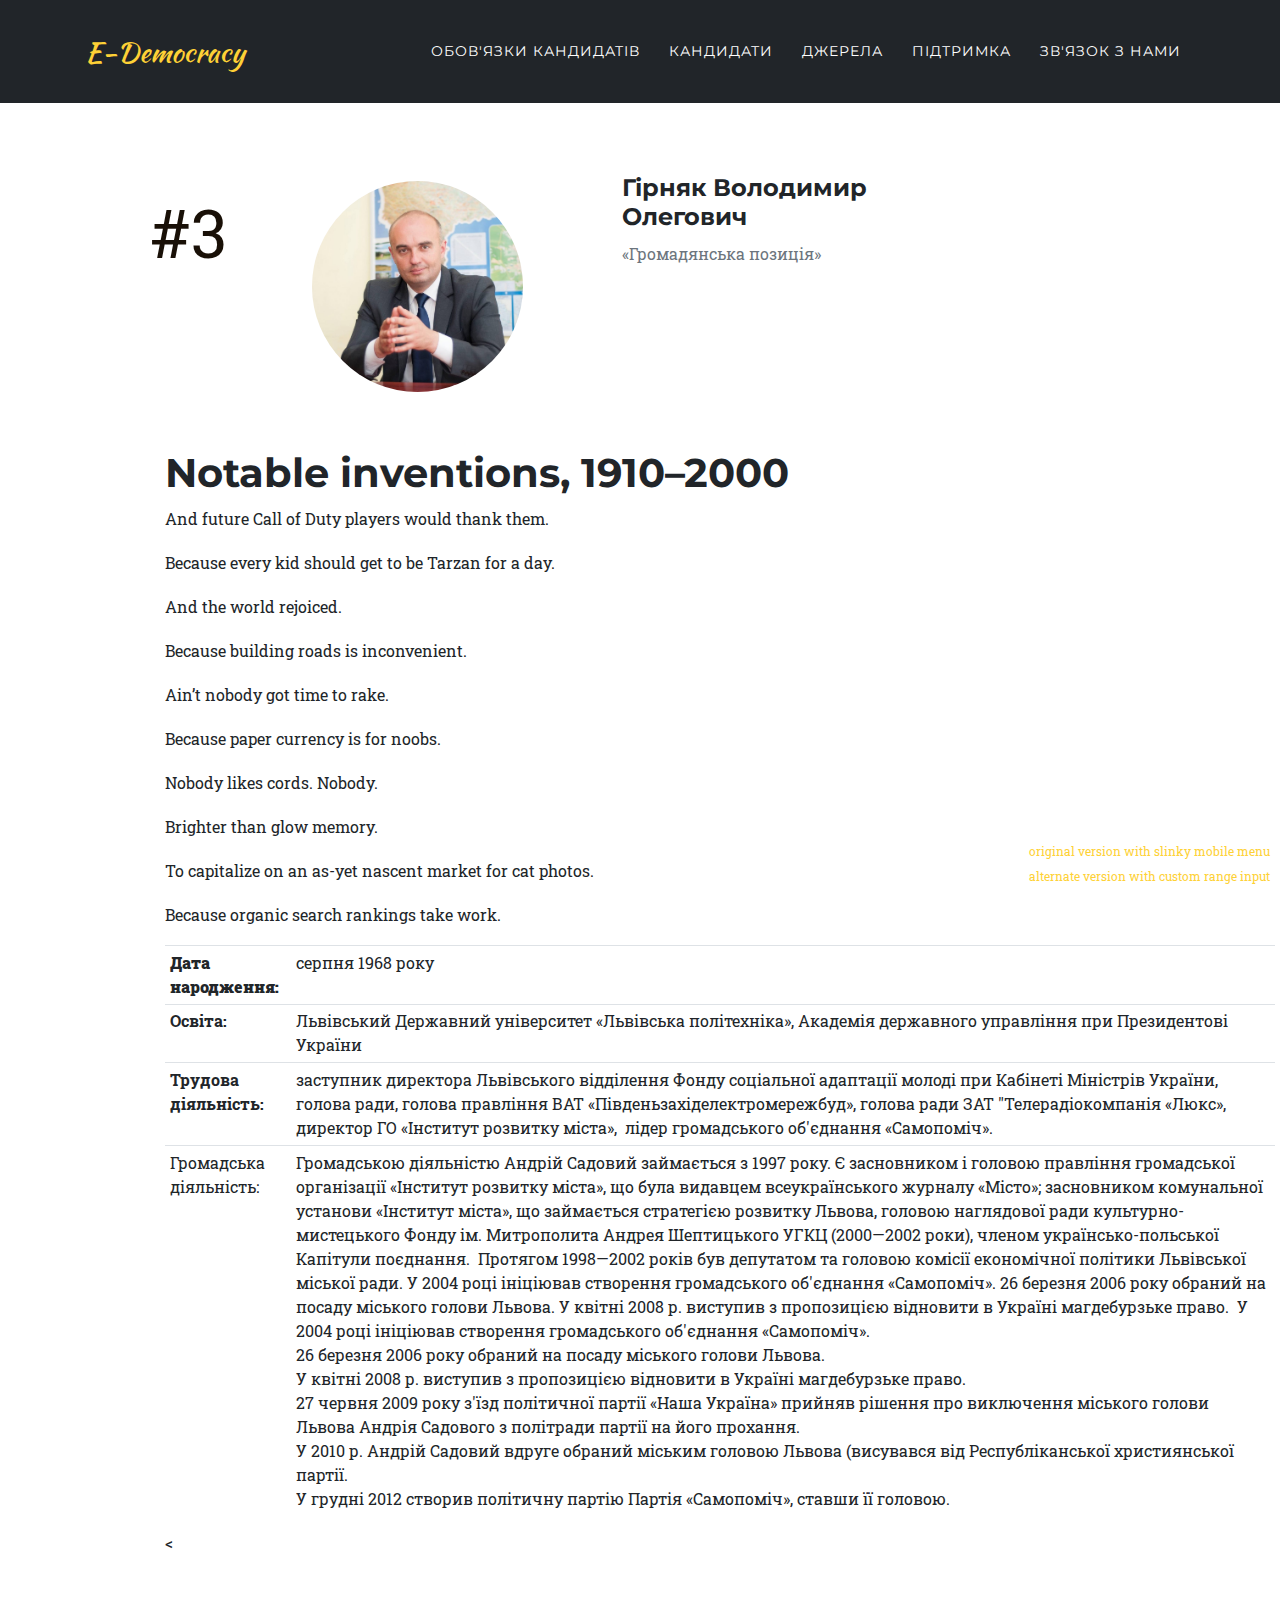
==== commit fdb1d364: "Profile with timeline" ====
--- a/profile/poroshenko.html
+++ b/profile/poroshenko.html
@@ -72,62 +72,12 @@
         </div>
     </div>
 </header> -->
-<h1>Notable inventions, <span>1910–2000</span></h1>
-<div class="flex-parent">
-	<div class="input-flex-container">
-		<div class="input">
-			<span data-year="1910" data-info="headset"></span>
-		</div>
-		<div class="input">
-			<span data-year="1920" data-info="jungle gym"></span>
-		</div>
-		<div class="input active">
-			<span data-year="1930" data-info="chocolate chip cookie"></span>
-		</div>
-		<div class="input">
-			<span data-year="1940" data-info="Jeep"></span>
-		</div>
-		<div class="input">
-			<span data-year="1950" data-info="leaf blower"></span>
-		</div>
-		<div class="input">
-			<span data-year="1960" data-info="magnetic stripe card"></span>
-		</div>
-		<div class="input">
-			<span data-year="1970" data-info="wireless LAN"></span>
-		</div>
-		<div class="input">
-			<span data-year="1980" data-info="flash memory"></span>
-		</div>
-		<div class="input">
-			<span data-year="1990" data-info="World Wide Web"></span>
-		</div>
-		<div class="input">
-			<span data-year="2000" data-info="Google AdWords"></span>
-		</div>
-	</div>
-	<div class="description-flex-container">
-		<p>And future Call of Duty players would thank them.</p>
-		<p>Because every kid should get to be Tarzan for a day.</p>
-		<p class="active">And the world rejoiced.</p>
-		<p>Because building roads is inconvenient.</p>
-		<p>Ain’t nobody got time to rake.</p>
-		<p>Because paper currency is for noobs.</p>
-		<p>Nobody likes cords. Nobody.</p>
-		<p>Brighter than glow memory.</p>
-		<p>To capitalize on an as-yet nascent market for cat photos.</p>
-		<p>Because organic search rankings take work.</p>
-	</div>
-</div>
-
 
 
 <div style="position: absolute; bottom: 40px; right: 10px; font-size: 12px">
 	<a href="https://codepen.io/cjl750/pen/XMyRoB" target="_blank">original version with slinky mobile menu</a></div>
 <div style="position: absolute; bottom: 15px; right: 10px; font-size: 12px">
 	<a href="https://codepen.io/cjl750/pen/wdVxzV" target="_blank">alternate version with custom range input</a></div>
-<div style="position: absolute; bottom: 15px; left: 10px; font-size: 18px; font-weight: bold">
-	<a href="https://codepen.io/cjl750/pen/MXvYmg" target="_blank">version 4: pure CSS!</a></div>
 
 
 <!-- Portfolio Modals -->
@@ -142,6 +92,53 @@
                                     <div class="col-sm-4"><h4>Гірняк Володимир Олегович</h4> <!--- candidate name ---> <p
                                             class="text-muted">«Громадянська позиція»</p> <!--- party --->
                                     </div>
+                                </div>
+                                <h1>Notable inventions, <span>1910–2000</span></h1>
+                                <div class="flex-parent">
+                                	<div class="input-flex-container">
+                                		<div class="input">
+                                			<span data-year="1910" data-info="headset"></span>
+                                		</div>
+                                		<div class="input">
+                                			<span data-year="1920" data-info="jungle gym"></span>
+                                		</div>
+                                		<div class="input active">
+                                			<span data-year="1930" data-info="chocolate chip cookie"></span>
+                                		</div>
+                                		<div class="input">
+                                			<span data-year="1940" data-info="Jeep"></span>
+                                		</div>
+                                		<div class="input">
+                                			<span data-year="1950" data-info="leaf blower"></span>
+                                		</div>
+                                		<div class="input">
+                                			<span data-year="1960" data-info="magnetic stripe card"></span>
+                                		</div>
+                                		<div class="input">
+                                			<span data-year="1970" data-info="wireless LAN"></span>
+                                		</div>
+                                		<div class="input">
+                                			<span data-year="1980" data-info="flash memory"></span>
+                                		</div>
+                                		<div class="input">
+                                			<span data-year="1990" data-info="World Wide Web"></span>
+                                		</div>
+                                		<div class="input">
+                                			<span data-year="2000" data-info="Google AdWords"></span>
+                                		</div>
+                                	</div>
+                                	<div class="description-flex-container">
+                                		<p>And future Call of Duty players would thank them.</p>
+                                		<p>Because every kid should get to be Tarzan for a day.</p>
+                                		<p class="active">And the world rejoiced.</p>
+                                		<p>Because building roads is inconvenient.</p>
+                                		<p>Ain’t nobody got time to rake.</p>
+                                		<p>Because paper currency is for noobs.</p>
+                                		<p>Nobody likes cords. Nobody.</p>
+                                		<p>Brighter than glow memory.</p>
+                                		<p>To capitalize on an as-yet nascent market for cat photos.</p>
+                                		<p>Because organic search rankings take work.</p>
+                                	</div>
                                 </div>
                                 <div>                     <!-- main info about candidate-->
                                   <table id="table_candidats_id" class="table table-sm">
